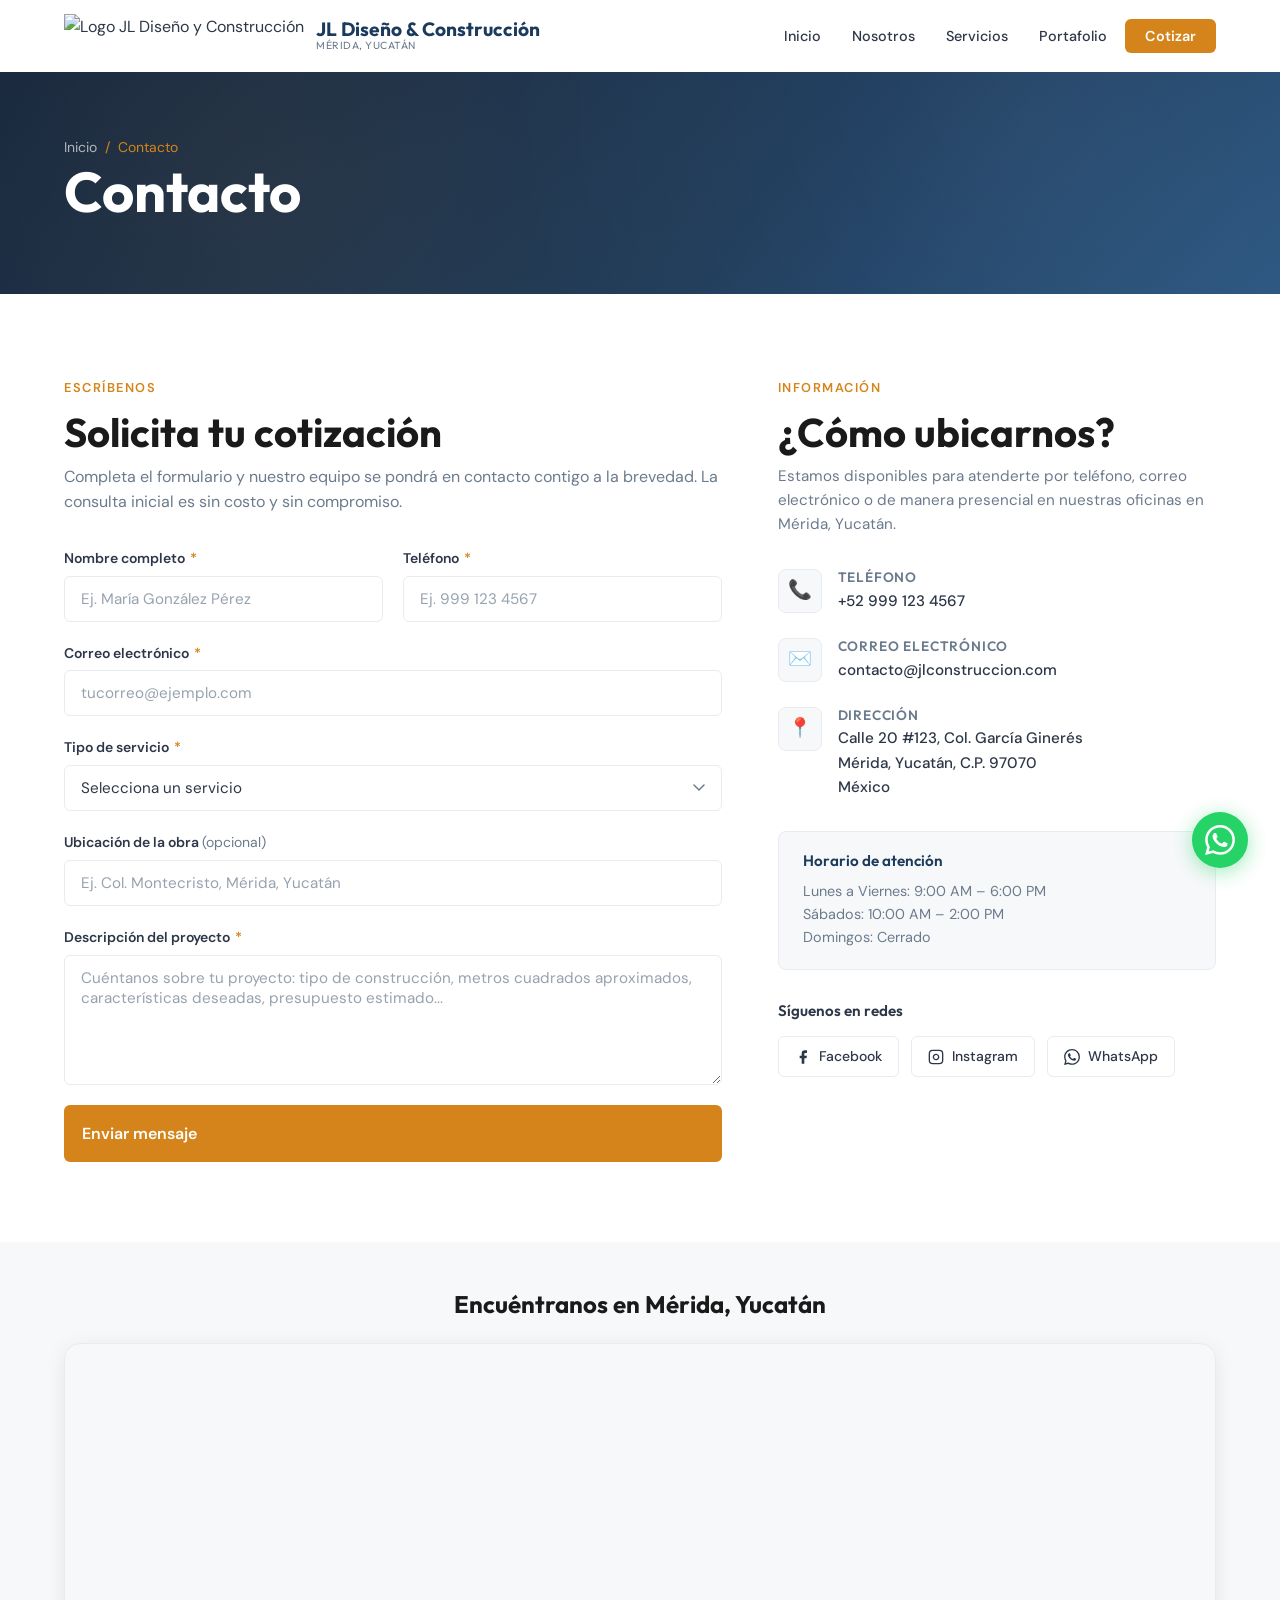
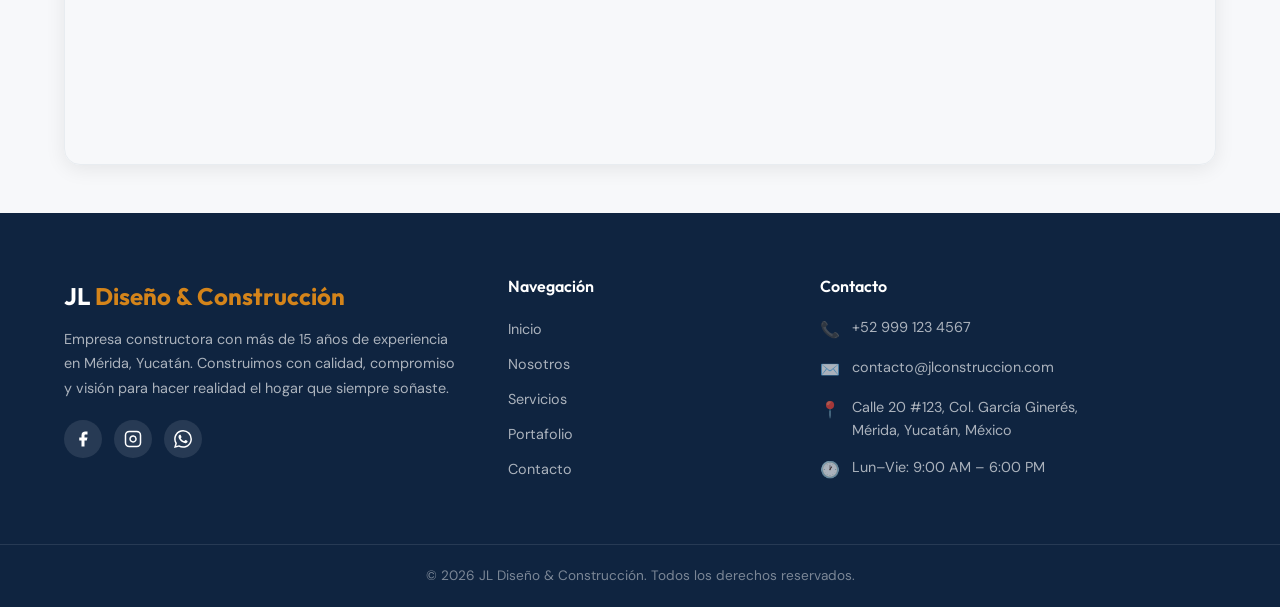
==== contacto.html @ 1245214d "Initial commit: JL Diseño & Construcción website" ====
<!DOCTYPE html>
<html lang="es-MX">
<head>
  <meta charset="UTF-8" />
  <meta name="viewport" content="width=device-width, initial-scale=1.0" />
  <title>Contacto — JL Diseño &amp; Construcción | Mérida, Yucatán</title>
  <meta name="description" content="Contáctanos para cotizar tu proyecto de construcción, remodelación o diseño arquitectónico en Mérida, Yucatán. Atención personalizada sin costo." />
  <link rel="canonical" href="contacto.html" />

  <!-- Open Graph -->
  <meta property="og:type" content="website" />
  <meta property="og:title" content="Contacto — JL Diseño &amp; Construcción" />
  <meta property="og:description" content="¿Tienes un proyecto en mente? Contáctanos y te damos una cotización gratuita para tu construcción o remodelación en Mérida, Yucatán." />
  <meta property="og:image" content="https://images.unsplash.com/photo-1486325212027-8081e485255e?w=1200&q=80" />

  <!-- Google Fonts -->
  <link rel="preconnect" href="https://fonts.googleapis.com" />
  <link rel="preconnect" href="https://fonts.gstatic.com" crossorigin />
  <link href="https://fonts.googleapis.com/css2?family=Outfit:wght@400;500;600;700;800&family=DM+Sans:ital,opsz,wght@0,9..40,400;0,9..40,500;0,9..40,600;1,9..40,400&display=swap" rel="stylesheet" />

  <link rel="stylesheet" href="css/styles.css" />
</head>
<body>

  <!-- ===== NAVBAR ===== -->
  <nav class="navbar" role="navigation" aria-label="Menú principal">
    <div class="container">
      <a href="index.html" class="navbar-brand" aria-label="JL Diseño y Construcción — Inicio">
        <img src="img/logo.png" alt="Logo JL Diseño y Construcción" class="navbar-logo-img" />
        <span class="logo-fallback navbar-logo-text" style="display:flex;flex-direction:column;">
          JL Diseño &amp; Construcción
          <span>Mérida, Yucatán</span>
        </span>
      </a>
      <ul class="navbar-menu" role="list">
        <li><a href="index.html">Inicio</a></li>
        <li><a href="nosotros.html">Nosotros</a></li>
        <li><a href="servicios.html">Servicios</a></li>
        <li><a href="portafolio.html">Portafolio</a></li>
        <li><a href="contacto.html" class="navbar-cta active" aria-current="page">Cotizar</a></li>
      </ul>
      <button class="navbar-toggle" aria-label="Abrir menú" aria-expanded="false" aria-controls="mobile-menu">
        <span></span>
        <span></span>
        <span></span>
      </button>
    </div>
  </nav>

  <!-- Mobile overlay -->
  <div class="navbar-overlay" id="mobile-menu" role="dialog" aria-modal="true" aria-label="Menú de navegación">
    <button class="close-overlay" aria-label="Cerrar menú">✕</button>
    <a href="index.html">Inicio</a>
    <a href="nosotros.html">Nosotros</a>
    <a href="servicios.html">Servicios</a>
    <a href="portafolio.html">Portafolio</a>
    <a href="contacto.html" class="active">Contacto</a>
  </div>

  <main>

    <!-- ===== PAGE HEADER ===== -->
    <header class="page-header" aria-label="Encabezado de página">
      <div class="container">
        <nav class="breadcrumb" aria-label="Ruta de navegación">
          <a href="index.html">Inicio</a>
          <span aria-hidden="true">/</span>
          <span aria-current="page">Contacto</span>
        </nav>
        <h1>Contacto</h1>
      </div>
    </header>

    <!-- ===== CONTACT SECTION ===== -->
    <section class="contact-section section-padding" aria-label="Formulario de contacto e información">
      <div class="container">
        <div class="contact-grid">

          <!-- ===== CONTACT FORM ===== -->
          <div class="contact-form-wrapper fade-in">
            <span class="section-label">Escríbenos</span>
            <h2>Solicita tu cotización</h2>
            <p class="form-subtitle">Completa el formulario y nuestro equipo se pondrá en contacto contigo a la brevedad. La consulta inicial es sin costo y sin compromiso.</p>

            <form id="contact-form" class="contact-form" novalidate aria-label="Formulario de contacto">

              <div class="form-row">
                <div class="form-group">
                  <label for="nombre">Nombre completo <span class="required" aria-label="campo requerido">*</span></label>
                  <input
                    type="text"
                    id="nombre"
                    name="nombre"
                    placeholder="Ej. María González Pérez"
                    required
                    autocomplete="name"
                    aria-required="true"
                  />
                </div>
                <div class="form-group">
                  <label for="telefono">Teléfono <span class="required" aria-label="campo requerido">*</span></label>
                  <input
                    type="tel"
                    id="telefono"
                    name="telefono"
                    placeholder="Ej. 999 123 4567"
                    required
                    autocomplete="tel"
                    aria-required="true"
                  />
                </div>
              </div>

              <div class="form-group">
                <label for="email">Correo electrónico <span class="required" aria-label="campo requerido">*</span></label>
                <input
                  type="email"
                  id="email"
                  name="email"
                  placeholder="tucorreo@ejemplo.com"
                  required
                  autocomplete="email"
                  aria-required="true"
                />
              </div>

              <div class="form-group">
                <label for="servicio">Tipo de servicio <span class="required" aria-label="campo requerido">*</span></label>
                <select id="servicio" name="servicio" required aria-required="true">
                  <option value="" disabled selected>Selecciona un servicio</option>
                  <option value="construccion">Construcción de Casas</option>
                  <option value="remodelacion">Remodelaciones</option>
                  <option value="diseno">Diseño Arquitectónico</option>
                  <option value="otro">Otro</option>
                </select>
              </div>

              <div class="form-group">
                <label for="ubicacion">Ubicación de la obra <span style="color:var(--gray-medium);font-weight:400;">(opcional)</span></label>
                <input
                  type="text"
                  id="ubicacion"
                  name="ubicacion"
                  placeholder="Ej. Col. Montecristo, Mérida, Yucatán"
                  autocomplete="street-address"
                />
              </div>

              <div class="form-group">
                <label for="mensaje">Descripción del proyecto <span class="required" aria-label="campo requerido">*</span></label>
                <textarea
                  id="mensaje"
                  name="mensaje"
                  placeholder="Cuéntanos sobre tu proyecto: tipo de construcción, metros cuadrados aproximados, características deseadas, presupuesto estimado..."
                  required
                  aria-required="true"
                ></textarea>
              </div>

              <button type="submit" class="btn btn-primary form-submit-btn" aria-label="Enviar formulario de contacto">
                Enviar mensaje
              </button>

            </form>
          </div>

          <!-- ===== CONTACT INFO ===== -->
          <div class="contact-info-wrapper fade-in fade-in-delay-1">
            <span class="section-label">Información</span>
            <h2>¿Cómo ubicarnos?</h2>
            <p class="info-subtitle">Estamos disponibles para atenderte por teléfono, correo electrónico o de manera presencial en nuestras oficinas en Mérida, Yucatán.</p>

            <div class="contact-detail-list">
              <div class="contact-detail-item">
                <div class="contact-detail-icon" aria-hidden="true">📞</div>
                <div class="contact-detail-text">
                  <h4>Teléfono</h4>
                  <a href="tel:+529991234567">+52 999 123 4567</a>
                </div>
              </div>
              <div class="contact-detail-item">
                <div class="contact-detail-icon" aria-hidden="true">✉️</div>
                <div class="contact-detail-text">
                  <h4>Correo electrónico</h4>
                  <a href="mailto:contacto@jlconstruccion.com">contacto@jlconstruccion.com</a>
                </div>
              </div>
              <div class="contact-detail-item">
                <div class="contact-detail-icon" aria-hidden="true">📍</div>
                <div class="contact-detail-text">
                  <h4>Dirección</h4>
                  <p>Calle 20 #123, Col. García Ginerés<br>Mérida, Yucatán, C.P. 97070<br>México</p>
                </div>
              </div>
            </div>

            <div class="contact-hours">
              <h4>Horario de atención</h4>
              <p>Lunes a Viernes: 9:00 AM – 6:00 PM<br>
              Sábados: 10:00 AM – 2:00 PM<br>
              Domingos: Cerrado</p>
            </div>

            <div class="contact-social">
              <h4>Síguenos en redes</h4>
              <div class="social-links">
                <a href="#" class="social-link" aria-label="Visita nuestra página de Facebook" rel="noopener">
                  <svg xmlns="http://www.w3.org/2000/svg" width="16" height="16" viewBox="0 0 24 24" fill="currentColor" aria-hidden="true"><path d="M18 2h-3a5 5 0 0 0-5 5v3H7v4h3v8h4v-8h3l1-4h-4V7a1 1 0 0 1 1-1h3z"/></svg>
                  Facebook
                </a>
                <a href="#" class="social-link" aria-label="Visita nuestro perfil de Instagram" rel="noopener">
                  <svg xmlns="http://www.w3.org/2000/svg" width="16" height="16" viewBox="0 0 24 24" fill="none" stroke="currentColor" stroke-width="2" aria-hidden="true"><rect x="2" y="2" width="20" height="20" rx="5" ry="5"/><path d="M16 11.37A4 4 0 1 1 12.63 8 4 4 0 0 1 16 11.37z"/><line x1="17.5" y1="6.5" x2="17.51" y2="6.5"/></svg>
                  Instagram
                </a>
                <a href="https://wa.me/529991234567" class="social-link" aria-label="Escríbenos por WhatsApp" rel="noopener" target="_blank">
                  <svg xmlns="http://www.w3.org/2000/svg" width="16" height="16" viewBox="0 0 24 24" fill="currentColor" aria-hidden="true"><path d="M17.472 14.382c-.297-.149-1.758-.867-2.03-.967-.273-.099-.471-.148-.67.15-.197.297-.767.966-.94 1.164-.173.199-.347.223-.644.075-.297-.15-1.255-.463-2.39-1.475-.883-.788-1.48-1.761-1.653-2.059-.173-.297-.018-.458.13-.606.134-.133.298-.347.446-.52.149-.174.198-.298.298-.497.099-.198.05-.371-.025-.52-.075-.149-.669-1.612-.916-2.207-.242-.579-.487-.5-.669-.51-.173-.008-.371-.01-.57-.01-.198 0-.52.074-.792.372-.272.297-1.04 1.016-1.04 2.479 0 1.462 1.065 2.875 1.213 3.074.149.198 2.096 3.2 5.077 4.487.709.306 1.262.489 1.694.625.712.227 1.36.195 1.871.118.571-.085 1.758-.719 2.006-1.413.248-.694.248-1.289.173-1.413-.074-.124-.272-.198-.57-.347m-5.421 7.403h-.004a9.87 9.87 0 0 1-5.031-1.378l-.361-.214-3.741.982.998-3.648-.235-.374a9.86 9.86 0 0 1-1.51-5.26c.001-5.45 4.436-9.884 9.888-9.884 2.64 0 5.122 1.03 6.988 2.898a9.825 9.825 0 0 1 2.893 6.994c-.003 5.45-4.437 9.884-9.885 9.884m8.413-18.297A11.815 11.815 0 0 0 12.05 0C5.495 0 .16 5.335.157 11.892c0 2.096.547 4.142 1.588 5.945L.057 24l6.305-1.654a11.882 11.882 0 0 0 5.683 1.448h.005c6.554 0 11.89-5.335 11.893-11.893a11.821 11.821 0 0 0-3.48-8.413Z"/></svg>
                  WhatsApp
                </a>
              </div>
            </div>
          </div>

        </div>
      </div>
    </section>

    <!-- ===== GOOGLE MAPS ===== -->
    <section class="map-section section-padding-sm" aria-label="Ubicación en el mapa">
      <div class="container">
        <div class="section-header text-center fade-in" style="margin-bottom:1.5rem;">
          <h2 class="section-title" style="font-size:1.5rem;">Encuéntranos en Mérida, Yucatán</h2>
        </div>
        <div class="map-wrapper fade-in">
          <iframe
            src="https://www.google.com/maps/embed?pb=!1m18!1m12!1m3!1d60081.38073649957!2d-89.67370897832031!3d20.96737!2m3!1f0!2f0!3f0!3m2!1i1024!2i768!4f13.1!3m3!1m2!1s0x8f56715393d8cf37%3A0x6de70cd0e335b5f3!2sM%C3%A9rida%2C%20Yucat%C3%A1n%2C%20M%C3%A9xico!5e0!3m2!1ses!2smx!4v1700000000000!5m2!1ses!2smx"
            title="Ubicación de JL Diseño y Construcción en Mérida, Yucatán"
            allowfullscreen=""
            loading="lazy"
            referrerpolicy="no-referrer-when-downgrade"
          ></iframe>
        </div>
      </div>
    </section>

  </main>

  <!-- ===== FOOTER ===== -->
  <footer class="footer" aria-label="Pie de página">
    <div class="container">
      <div class="footer-grid">
        <div class="footer-brand">
          <div class="footer-logo">JL <span>Diseño &amp; Construcción</span></div>
          <p>Empresa constructora con más de 15 años de experiencia en Mérida, Yucatán. Construimos con calidad, compromiso y visión para hacer realidad el hogar que siempre soñaste.</p>
          <div class="footer-social" aria-label="Redes sociales">
            <a href="#" aria-label="Facebook" rel="noopener">
              <svg xmlns="http://www.w3.org/2000/svg" width="18" height="18" viewBox="0 0 24 24" fill="currentColor" aria-hidden="true"><path d="M18 2h-3a5 5 0 0 0-5 5v3H7v4h3v8h4v-8h3l1-4h-4V7a1 1 0 0 1 1-1h3z"/></svg>
            </a>
            <a href="#" aria-label="Instagram" rel="noopener">
              <svg xmlns="http://www.w3.org/2000/svg" width="18" height="18" viewBox="0 0 24 24" fill="none" stroke="currentColor" stroke-width="2" aria-hidden="true"><rect x="2" y="2" width="20" height="20" rx="5" ry="5"/><path d="M16 11.37A4 4 0 1 1 12.63 8 4 4 0 0 1 16 11.37z"/><line x1="17.5" y1="6.5" x2="17.51" y2="6.5"/></svg>
            </a>
            <a href="https://wa.me/529991234567" aria-label="WhatsApp" rel="noopener" target="_blank">
              <svg xmlns="http://www.w3.org/2000/svg" width="18" height="18" viewBox="0 0 24 24" fill="currentColor" aria-hidden="true"><path d="M17.472 14.382c-.297-.149-1.758-.867-2.03-.967-.273-.099-.471-.148-.67.15-.197.297-.767.966-.94 1.164-.173.199-.347.223-.644.075-.297-.15-1.255-.463-2.39-1.475-.883-.788-1.48-1.761-1.653-2.059-.173-.297-.018-.458.13-.606.134-.133.298-.347.446-.52.149-.174.198-.298.298-.497.099-.198.05-.371-.025-.52-.075-.149-.669-1.612-.916-2.207-.242-.579-.487-.5-.669-.51-.173-.008-.371-.01-.57-.01-.198 0-.52.074-.792.372-.272.297-1.04 1.016-1.04 2.479 0 1.462 1.065 2.875 1.213 3.074.149.198 2.096 3.2 5.077 4.487.709.306 1.262.489 1.694.625.712.227 1.36.195 1.871.118.571-.085 1.758-.719 2.006-1.413.248-.694.248-1.289.173-1.413-.074-.124-.272-.198-.57-.347m-5.421 7.403h-.004a9.87 9.87 0 0 1-5.031-1.378l-.361-.214-3.741.982.998-3.648-.235-.374a9.86 9.86 0 0 1-1.51-5.26c.001-5.45 4.436-9.884 9.888-9.884 2.64 0 5.122 1.03 6.988 2.898a9.825 9.825 0 0 1 2.893 6.994c-.003 5.45-4.437 9.884-9.885 9.884m8.413-18.297A11.815 11.815 0 0 0 12.05 0C5.495 0 .16 5.335.157 11.892c0 2.096.547 4.142 1.588 5.945L.057 24l6.305-1.654a11.882 11.882 0 0 0 5.683 1.448h.005c6.554 0 11.89-5.335 11.893-11.893a11.821 11.821 0 0 0-3.48-8.413Z"/></svg>
            </a>
          </div>
        </div>
        <nav class="footer-nav" aria-label="Enlaces rápidos">
          <h4>Navegación</h4>
          <ul role="list">
            <li><a href="index.html">Inicio</a></li>
            <li><a href="nosotros.html">Nosotros</a></li>
            <li><a href="servicios.html">Servicios</a></li>
            <li><a href="portafolio.html">Portafolio</a></li>
            <li><a href="contacto.html">Contacto</a></li>
          </ul>
        </nav>
        <div class="footer-contact" aria-label="Datos de contacto">
          <h4>Contacto</h4>
          <div class="footer-contact-item">
            <span class="icon" aria-hidden="true">📞</span>
            <span><a href="tel:+529991234567">+52 999 123 4567</a></span>
          </div>
          <div class="footer-contact-item">
            <span class="icon" aria-hidden="true">✉️</span>
            <span><a href="mailto:contacto@jlconstruccion.com">contacto@jlconstruccion.com</a></span>
          </div>
          <div class="footer-contact-item">
            <span class="icon" aria-hidden="true">📍</span>
            <span>Calle 20 #123, Col. García Ginerés,<br>Mérida, Yucatán, México</span>
          </div>
          <div class="footer-contact-item">
            <span class="icon" aria-hidden="true">🕐</span>
            <span>Lun–Vie: 9:00 AM – 6:00 PM</span>
          </div>
        </div>
      </div>
    </div>
    <div class="footer-bottom">
      <div class="container">
        <p>© 2026 JL Diseño &amp; Construcción. Todos los derechos reservados.</p>
      </div>
    </div>
  </footer>

  <!-- ===== WHATSAPP FLOATING BUTTON ===== -->
  <a href="https://wa.me/529991234567" class="whatsapp-btn" target="_blank" rel="noopener noreferrer" aria-label="Contáctanos por WhatsApp">
    <svg xmlns="http://www.w3.org/2000/svg" viewBox="0 0 24 24" aria-hidden="true">
      <path d="M17.472 14.382c-.297-.149-1.758-.867-2.03-.967-.273-.099-.471-.148-.67.15-.197.297-.767.966-.94 1.164-.173.199-.347.223-.644.075-.297-.15-1.255-.463-2.39-1.475-.883-.788-1.48-1.761-1.653-2.059-.173-.297-.018-.458.13-.606.134-.133.298-.347.446-.52.149-.174.198-.298.298-.497.099-.198.05-.371-.025-.52-.075-.149-.669-1.612-.916-2.207-.242-.579-.487-.5-.669-.51-.173-.008-.371-.01-.57-.01-.198 0-.52.074-.792.372-.272.297-1.04 1.016-1.04 2.479 0 1.462 1.065 2.875 1.213 3.074.149.198 2.096 3.2 5.077 4.487.709.306 1.262.489 1.694.625.712.227 1.36.195 1.871.118.571-.085 1.758-.719 2.006-1.413.248-.694.248-1.289.173-1.413-.074-.124-.272-.198-.57-.347m-5.421 7.403h-.004a9.87 9.87 0 0 1-5.031-1.378l-.361-.214-3.741.982.998-3.648-.235-.374a9.86 9.86 0 0 1-1.51-5.26c.001-5.45 4.436-9.884 9.888-9.884 2.64 0 5.122 1.03 6.988 2.898a9.825 9.825 0 0 1 2.893 6.994c-.003 5.45-4.437 9.884-9.885 9.884m8.413-18.297A11.815 11.815 0 0 0 12.05 0C5.495 0 .16 5.335.157 11.892c0 2.096.547 4.142 1.588 5.945L.057 24l6.305-1.654a11.882 11.882 0 0 0 5.683 1.448h.005c6.554 0 11.89-5.335 11.893-11.893a11.821 11.821 0 0 0-3.48-8.413Z"/>
    </svg>
  </a>

  <script src="js/main.js"></script>
</body>
</html>
---- css/styles.css ----
/* ============================================================
   JL Diseño & Construcción — styles.css
   Autor: JL Diseño & Construcción
   Descripción: Hoja de estilos principal para todo el sitio
   ============================================================ */

/* ===== GOOGLE FONTS IMPORT ===== */
@import url('https://fonts.googleapis.com/css2?family=Outfit:wght@400;500;600;700;800&family=DM+Sans:ital,opsz,wght@0,9..40,400;0,9..40,500;0,9..40,600;1,9..40,400&display=swap');

/* ===== CSS VARIABLES ===== */
:root {
  --primary: #1B3A5C;
  --primary-light: #2A5580;
  --primary-dark: #0F2440;
  --accent: #D4841A;
  --accent-hover: #B8710F;
  --white: #FFFFFF;
  --off-white: #F7F8FA;
  --gray-light: #E8ECF0;
  --gray-medium: #6B7B8D;
  --gray-dark: #2D3748;
  --black: #1A1A1A;

  --font-heading: 'Outfit', sans-serif;
  --font-body: 'DM Sans', sans-serif;

  --shadow-sm: 0 2px 8px rgba(0, 0, 0, 0.06);
  --shadow-md: 0 4px 20px rgba(0, 0, 0, 0.08);
  --shadow-lg: 0 8px 40px rgba(0, 0, 0, 0.12);
  --radius-sm: 6px;
  --radius-md: 8px;
  --radius-lg: 16px;

  --transition: all 0.3s ease;
  --navbar-height: 72px;
}

/* ===== RESET & BASE ===== */
*,
*::before,
*::after {
  box-sizing: border-box;
  margin: 0;
  padding: 0;
}

html {
  scroll-behavior: smooth;
  font-size: 16px;
}

body {
  font-family: var(--font-body);
  color: var(--gray-dark);
  background-color: var(--white);
  line-height: 1.6;
  -webkit-font-smoothing: antialiased;
  -moz-osx-font-smoothing: grayscale;
}

img {
  max-width: 100%;
  height: auto;
  display: block;
}

a {
  text-decoration: none;
  color: inherit;
  transition: var(--transition);
}

ul {
  list-style: none;
}

button {
  cursor: pointer;
  border: none;
  background: none;
  font-family: var(--font-body);
}

input,
select,
textarea {
  font-family: var(--font-body);
  font-size: 1rem;
}

/* ===== TYPOGRAPHY ===== */
h1, h2, h3, h4, h5, h6 {
  font-family: var(--font-heading);
  color: var(--black);
  line-height: 1.2;
  font-weight: 700;
}

h1 {
  font-size: clamp(2rem, 5vw, 3.5rem);
}

h2 {
  font-size: clamp(1.6rem, 3.5vw, 2.5rem);
}

h3 {
  font-size: clamp(1.2rem, 2.5vw, 1.6rem);
  font-weight: 600;
}

h4 {
  font-size: 1.15rem;
  font-weight: 600;
}

p {
  margin-bottom: 1rem;
}

p:last-child {
  margin-bottom: 0;
}

/* ===== UTILITY CLASSES ===== */
.container {
  max-width: 1200px;
  margin: 0 auto;
  padding: 0 1.5rem;
}

.section-padding {
  padding: 5rem 0;
}

.section-padding-sm {
  padding: 3rem 0;
}

.text-center {
  text-align: center;
}

.text-accent {
  color: var(--accent);
}

.section-label {
  display: inline-block;
  font-family: var(--font-body);
  font-size: 0.8rem;
  font-weight: 600;
  letter-spacing: 0.12em;
  text-transform: uppercase;
  color: var(--accent);
  margin-bottom: 0.6rem;
}

.section-title {
  margin-bottom: 1rem;
}

.section-subtitle {
  color: var(--gray-medium);
  font-size: 1.05rem;
  max-width: 600px;
  margin: 0 auto 2.5rem;
}

.section-header {
  margin-bottom: 3rem;
}

.section-header.text-center .section-subtitle {
  margin: 0 auto 0;
}

/* ===== BUTTONS ===== */
.btn {
  display: inline-flex;
  align-items: center;
  gap: 0.5rem;
  padding: 0.75rem 1.75rem;
  border-radius: var(--radius-sm);
  font-family: var(--font-body);
  font-size: 0.95rem;
  font-weight: 600;
  transition: var(--transition);
  min-height: 44px;
  cursor: pointer;
  border: 2px solid transparent;
}

.btn-primary {
  background-color: var(--accent);
  color: var(--white);
  border-color: var(--accent);
}

.btn-primary:hover {
  background-color: var(--accent-hover);
  border-color: var(--accent-hover);
  transform: translateY(-2px);
  box-shadow: 0 6px 20px rgba(212, 132, 26, 0.35);
}

.btn-secondary {
  background-color: transparent;
  color: var(--primary);
  border-color: var(--primary);
}

.btn-secondary:hover {
  background-color: var(--primary);
  color: var(--white);
  transform: translateY(-2px);
}

.btn-white {
  background-color: var(--white);
  color: var(--primary);
  border-color: var(--white);
}

.btn-white:hover {
  background-color: var(--accent);
  color: var(--white);
  border-color: var(--accent);
  transform: translateY(-2px);
}

.btn-outline-white {
  background-color: transparent;
  color: var(--white);
  border-color: rgba(255, 255, 255, 0.6);
}

.btn-outline-white:hover {
  background-color: var(--white);
  color: var(--primary);
}

/* ===== CARDS ===== */
.card {
  background: var(--white);
  border-radius: var(--radius-md);
  box-shadow: var(--shadow-md);
  overflow: hidden;
  transition: var(--transition);
}

.card:hover {
  transform: translateY(-4px);
  box-shadow: var(--shadow-lg);
}

/* ===== SCROLL ANIMATIONS ===== */
.fade-in {
  opacity: 0;
  transform: translateY(30px);
  transition: opacity 0.7s ease, transform 0.7s ease;
}

.fade-in.visible {
  opacity: 1;
  transform: translateY(0);
}

.fade-in-delay-1 { transition-delay: 0.1s; }
.fade-in-delay-2 { transition-delay: 0.2s; }
.fade-in-delay-3 { transition-delay: 0.3s; }

/* ============================================================
   NAVBAR
   ============================================================ */
.navbar {
  position: fixed;
  top: 0;
  left: 0;
  width: 100%;
  z-index: 1000;
  height: var(--navbar-height);
  display: flex;
  align-items: center;
  background-color: rgba(255, 255, 255, 0.95);
  backdrop-filter: blur(8px);
  -webkit-backdrop-filter: blur(8px);
  border-bottom: 1px solid transparent;
  transition: var(--transition);
}

.navbar.scrolled {
  box-shadow: 0 2px 20px rgba(0, 0, 0, 0.1);
  border-bottom-color: var(--gray-light);
}

.navbar .container {
  display: flex;
  align-items: center;
  justify-content: space-between;
  width: 100%;
}

/* Logo */
.navbar-brand {
  display: flex;
  align-items: center;
  gap: 0.75rem;
  text-decoration: none;
  flex-shrink: 0;
}

.navbar-logo-img {
  height: 44px;
  width: auto;
  object-fit: contain;
}

.navbar-logo-text {
  font-family: var(--font-heading);
  font-size: 1.2rem;
  font-weight: 700;
  color: var(--primary);
  line-height: 1.1;
}

.navbar-logo-text span {
  display: block;
  font-size: 0.65rem;
  font-weight: 400;
  color: var(--gray-medium);
  letter-spacing: 0.05em;
  text-transform: uppercase;
}

.logo-fallback {
  display: none;
}

/* Nav links */
.navbar-menu {
  display: flex;
  align-items: center;
  gap: 0.25rem;
}

.navbar-menu a {
  font-family: var(--font-body);
  font-size: 0.9rem;
  font-weight: 500;
  color: var(--gray-dark);
  padding: 0.5rem 0.85rem;
  border-radius: var(--radius-sm);
  position: relative;
  transition: var(--transition);
}

.navbar-menu a::after {
  content: '';
  position: absolute;
  bottom: 0;
  left: 50%;
  transform: translateX(-50%);
  width: 0;
  height: 2px;
  background-color: var(--accent);
  border-radius: 2px;
  transition: width 0.3s ease;
}

.navbar-menu a:hover {
  color: var(--primary);
}

.navbar-menu a:hover::after,
.navbar-menu a.active::after {
  width: calc(100% - 1.7rem);
}

.navbar-menu a.active {
  color: var(--primary);
  font-weight: 600;
}

.navbar-cta {
  background-color: var(--accent);
  color: var(--white) !important;
  padding: 0.5rem 1.25rem !important;
  border-radius: var(--radius-sm) !important;
}

.navbar-cta:hover {
  background-color: var(--accent-hover) !important;
  color: var(--white) !important;
}

.navbar-cta::after {
  display: none !important;
}

/* Hamburger */
.navbar-toggle {
  display: none;
  flex-direction: column;
  gap: 5px;
  padding: 8px;
  background: none;
  border: none;
  cursor: pointer;
  aria-label: "Abrir menú";
}

.navbar-toggle span {
  display: block;
  width: 24px;
  height: 2px;
  background-color: var(--primary);
  border-radius: 2px;
  transition: var(--transition);
}

.navbar-toggle.open span:nth-child(1) {
  transform: rotate(45deg) translate(5px, 5px);
}

.navbar-toggle.open span:nth-child(2) {
  opacity: 0;
  transform: scaleX(0);
}

.navbar-toggle.open span:nth-child(3) {
  transform: rotate(-45deg) translate(5px, -5px);
}

/* Mobile overlay menu */
.navbar-overlay {
  display: none;
  position: fixed;
  inset: 0;
  background-color: var(--primary-dark);
  z-index: 999;
  flex-direction: column;
  align-items: center;
  justify-content: center;
  gap: 1.5rem;
  opacity: 0;
  transition: opacity 0.3s ease;
}

.navbar-overlay.open {
  opacity: 1;
}

.navbar-overlay a {
  font-family: var(--font-heading);
  font-size: 1.8rem;
  font-weight: 600;
  color: var(--white);
  opacity: 0.85;
  transition: var(--transition);
}

.navbar-overlay a:hover,
.navbar-overlay a.active {
  opacity: 1;
  color: var(--accent);
}

.navbar-overlay .close-overlay {
  position: absolute;
  top: 1.5rem;
  right: 1.5rem;
  font-size: 2rem;
  color: var(--white);
  background: none;
  border: none;
  cursor: pointer;
  line-height: 1;
  opacity: 0.8;
}

.navbar-overlay .close-overlay:hover {
  opacity: 1;
  color: var(--accent);
}

/* Body offset for fixed navbar */
body {
  padding-top: var(--navbar-height);
}

/* ============================================================
   FOOTER
   ============================================================ */
.footer {
  background-color: var(--primary-dark);
  color: rgba(255, 255, 255, 0.75);
  padding: 4rem 0 0;
}

.footer-grid {
  display: grid;
  grid-template-columns: 1.5fr 1fr 1.5fr;
  gap: 3rem;
  margin-bottom: 3rem;
}

/* Footer Brand */
.footer-brand .footer-logo {
  font-family: var(--font-heading);
  font-size: 1.5rem;
  font-weight: 700;
  color: var(--white);
  margin-bottom: 0.25rem;
}

.footer-brand .footer-logo span {
  color: var(--accent);
}

.footer-brand p {
  font-size: 0.9rem;
  line-height: 1.7;
  margin-top: 0.75rem;
  color: rgba(255, 255, 255, 0.65);
}

.footer-social {
  display: flex;
  gap: 0.75rem;
  margin-top: 1.25rem;
}

.footer-social a {
  display: flex;
  align-items: center;
  justify-content: center;
  width: 38px;
  height: 38px;
  border-radius: 50%;
  background-color: rgba(255, 255, 255, 0.1);
  color: var(--white);
  transition: var(--transition);
  font-size: 1rem;
}

.footer-social a:hover {
  background-color: var(--accent);
  transform: translateY(-2px);
}

/* Footer Nav */
.footer-nav h4 {
  font-family: var(--font-heading);
  color: var(--white);
  font-size: 1rem;
  margin-bottom: 1.25rem;
  font-weight: 600;
}

.footer-nav ul li {
  margin-bottom: 0.6rem;
}

.footer-nav ul li a {
  color: rgba(255, 255, 255, 0.65);
  font-size: 0.9rem;
  transition: var(--transition);
}

.footer-nav ul li a:hover {
  color: var(--accent);
  padding-left: 4px;
}

/* Footer Contact */
.footer-contact h4 {
  font-family: var(--font-heading);
  color: var(--white);
  font-size: 1rem;
  margin-bottom: 1.25rem;
  font-weight: 600;
}

.footer-contact-item {
  display: flex;
  gap: 0.75rem;
  margin-bottom: 0.85rem;
  font-size: 0.9rem;
  color: rgba(255, 255, 255, 0.65);
}

.footer-contact-item .icon {
  font-size: 1rem;
  flex-shrink: 0;
  margin-top: 1px;
}

/* Footer Bottom */
.footer-bottom {
  border-top: 1px solid rgba(255, 255, 255, 0.1);
  padding: 1.25rem 0;
  text-align: center;
  font-size: 0.85rem;
  color: rgba(255, 255, 255, 0.45);
}

/* ============================================================
   WHATSAPP FLOATING BUTTON
   ============================================================ */
.whatsapp-btn {
  position: fixed;
  bottom: 2rem;
  right: 2rem;
  z-index: 900;
  width: 56px;
  height: 56px;
  border-radius: 50%;
  background-color: #25D366;
  display: flex;
  align-items: center;
  justify-content: center;
  box-shadow: 0 4px 20px rgba(37, 211, 102, 0.45);
  transition: var(--transition);
  animation: whatsapp-pulse 2.5s infinite;
}

.whatsapp-btn:hover {
  transform: scale(1.1);
  box-shadow: 0 6px 25px rgba(37, 211, 102, 0.6);
  animation: none;
}

.whatsapp-btn svg {
  width: 30px;
  height: 30px;
  fill: var(--white);
}

@keyframes whatsapp-pulse {
  0%, 100% { box-shadow: 0 4px 20px rgba(37, 211, 102, 0.45); }
  50% { box-shadow: 0 4px 30px rgba(37, 211, 102, 0.75), 0 0 0 8px rgba(37, 211, 102, 0.15); }
}

/* ============================================================
   PAGE HEADER / BANNER
   ============================================================ */
.page-header {
  background: linear-gradient(135deg, var(--primary-dark) 0%, var(--primary) 60%, var(--primary-light) 100%);
  padding: 4rem 0 3.5rem;
  position: relative;
  overflow: hidden;
}

.page-header::before {
  content: '';
  position: absolute;
  inset: 0;
  background-image:
    radial-gradient(circle at 20% 50%, rgba(212, 132, 26, 0.1) 0%, transparent 60%),
    radial-gradient(circle at 80% 20%, rgba(255, 255, 255, 0.05) 0%, transparent 50%);
}

.page-header .container {
  position: relative;
  z-index: 1;
}

.page-header h1 {
  color: var(--white);
  margin-bottom: 0.75rem;
}

.breadcrumb {
  display: flex;
  align-items: center;
  gap: 0.5rem;
  font-size: 0.875rem;
  color: rgba(255, 255, 255, 0.65);
}

.breadcrumb a {
  color: rgba(255, 255, 255, 0.65);
  transition: var(--transition);
}

.breadcrumb a:hover {
  color: var(--accent);
}

.breadcrumb span {
  color: var(--accent);
}

/* ============================================================
   HERO SECTION (index.html)
   ============================================================ */
.hero {
  position: relative;
  min-height: calc(100vh - var(--navbar-height));
  display: flex;
  align-items: center;
  justify-content: center;
  overflow: hidden;
  margin-top: 0;
  padding-top: 0;
}

/* Remove the default body padding for the hero page */
.hero-page {
  padding-top: 0;
}

.hero-page .navbar {
  background-color: rgba(255, 255, 255, 0);
  border-bottom: none;
}

.hero-page .navbar.scrolled {
  background-color: rgba(255, 255, 255, 0.95);
  box-shadow: 0 2px 20px rgba(0, 0, 0, 0.1);
  border-bottom-color: var(--gray-light);
}

.hero-page .navbar-menu a {
  color: rgba(255, 255, 255, 0.9);
}

.hero-page .navbar-menu a.active,
.hero-page .navbar-menu a:hover {
  color: var(--white);
}

.hero-page .navbar-logo-text {
  color: var(--white);
}

.hero-page .navbar-logo-text span {
  color: rgba(255, 255, 255, 0.7);
}

.hero-page .navbar-toggle span {
  background-color: var(--white);
}

.hero-page .navbar.scrolled .navbar-menu a {
  color: var(--gray-dark);
}

.hero-page .navbar.scrolled .navbar-menu a.active,
.hero-page .navbar.scrolled .navbar-menu a:hover {
  color: var(--primary);
}

.hero-page .navbar.scrolled .navbar-logo-text {
  color: var(--primary);
}

.hero-page .navbar.scrolled .navbar-logo-text span {
  color: var(--gray-medium);
}

.hero-page .navbar.scrolled .navbar-toggle span {
  background-color: var(--primary);
}

.hero-bg {
  position: absolute;
  inset: 0;
  background-image: url('https://images.unsplash.com/photo-1486325212027-8081e485255e?w=1920&q=80');
  background-size: cover;
  background-position: center;
  background-repeat: no-repeat;
}

.hero-overlay {
  position: absolute;
  inset: 0;
  background: linear-gradient(
    to bottom,
    rgba(15, 36, 64, 0.75) 0%,
    rgba(27, 58, 92, 0.65) 50%,
    rgba(15, 36, 64, 0.85) 100%
  );
}

.hero-content {
  position: relative;
  z-index: 2;
  text-align: center;
  color: var(--white);
  max-width: 800px;
  padding: 2rem 1.5rem;
}

.hero-badge {
  display: inline-block;
  background-color: rgba(212, 132, 26, 0.2);
  border: 1px solid rgba(212, 132, 26, 0.5);
  color: #f0a640;
  font-size: 0.8rem;
  font-weight: 600;
  letter-spacing: 0.1em;
  text-transform: uppercase;
  padding: 0.35rem 1rem;
  border-radius: 50px;
  margin-bottom: 1.25rem;
}

.hero-content h1 {
  color: var(--white);
  margin-bottom: 1rem;
  text-shadow: 0 2px 20px rgba(0, 0, 0, 0.3);
}

.hero-content .tagline {
  font-family: var(--font-heading);
  font-size: clamp(1.1rem, 2.5vw, 1.45rem);
  color: rgba(255, 255, 255, 0.9);
  margin-bottom: 0.75rem;
  font-weight: 400;
}

.hero-content .subtitle {
  color: rgba(255, 255, 255, 0.7);
  font-size: 1rem;
  margin-bottom: 2.25rem;
  max-width: 560px;
  margin-left: auto;
  margin-right: auto;
}

.hero-buttons {
  display: flex;
  gap: 1rem;
  justify-content: center;
  flex-wrap: wrap;
}

/* Scroll indicator */
.scroll-indicator {
  position: absolute;
  bottom: 2rem;
  left: 50%;
  transform: translateX(-50%);
  z-index: 2;
  display: flex;
  flex-direction: column;
  align-items: center;
  gap: 0.5rem;
  color: rgba(255, 255, 255, 0.6);
  font-size: 0.75rem;
  letter-spacing: 0.08em;
  text-transform: uppercase;
}

.scroll-arrow {
  width: 20px;
  height: 20px;
  border-right: 2px solid rgba(255, 255, 255, 0.5);
  border-bottom: 2px solid rgba(255, 255, 255, 0.5);
  transform: rotate(45deg);
  animation: scroll-bounce 1.5s ease-in-out infinite;
}

@keyframes scroll-bounce {
  0%, 100% { transform: rotate(45deg) translateY(0); }
  50% { transform: rotate(45deg) translateY(6px); }
}

/* ============================================================
   ABOUT PREVIEW SECTION (index.html)
   ============================================================ */
.about-preview {
  background-color: var(--white);
}

.about-preview-grid {
  display: grid;
  grid-template-columns: 1fr 1fr;
  gap: 4rem;
  align-items: center;
}

.about-preview-image {
  position: relative;
  border-radius: var(--radius-lg);
  overflow: hidden;
  box-shadow: var(--shadow-lg);
}

.about-preview-image img {
  width: 100%;
  height: 480px;
  object-fit: cover;
}

.about-preview-image .experience-badge {
  position: absolute;
  bottom: 1.5rem;
  right: -1rem;
  background-color: var(--accent);
  color: var(--white);
  padding: 1rem 1.5rem;
  border-radius: var(--radius-md);
  text-align: center;
  box-shadow: var(--shadow-md);
}

.experience-badge .number {
  font-family: var(--font-heading);
  font-size: 2.5rem;
  font-weight: 800;
  line-height: 1;
  display: block;
}

.experience-badge .label {
  font-size: 0.75rem;
  opacity: 0.9;
  display: block;
  margin-top: 0.25rem;
}

.about-preview-content .section-label {
  margin-bottom: 0.5rem;
}

.about-preview-content h2 {
  margin-bottom: 1rem;
}

.about-preview-content p {
  color: var(--gray-medium);
  margin-bottom: 1rem;
}

.about-stats {
  display: grid;
  grid-template-columns: 1fr 1fr;
  gap: 1rem;
  margin: 1.75rem 0;
}

.stat-item {
  text-align: center;
  padding: 1.25rem;
  background-color: var(--off-white);
  border-radius: var(--radius-md);
  border: 1px solid var(--gray-light);
}

.stat-item .stat-number {
  font-family: var(--font-heading);
  font-size: 2rem;
  font-weight: 800;
  color: var(--primary);
  line-height: 1;
}

.stat-item .stat-label {
  font-size: 0.8rem;
  color: var(--gray-medium);
  margin-top: 0.25rem;
}

/* ============================================================
   SERVICES SECTION (index.html preview & servicios.html)
   ============================================================ */
.services-section {
  background-color: var(--off-white);
}

.services-grid {
  display: grid;
  grid-template-columns: repeat(3, 1fr);
  gap: 1.75rem;
}

.service-card {
  background: var(--white);
  border-radius: var(--radius-md);
  overflow: hidden;
  box-shadow: var(--shadow-md);
  transition: var(--transition);
}

.service-card:hover {
  transform: translateY(-6px);
  box-shadow: var(--shadow-lg);
}

.service-card-image {
  height: 220px;
  overflow: hidden;
}

.service-card-image img {
  width: 100%;
  height: 100%;
  object-fit: cover;
  transition: transform 0.5s ease;
}

.service-card:hover .service-card-image img {
  transform: scale(1.05);
}

.service-card-body {
  padding: 1.5rem;
}

.service-icon {
  font-size: 2rem;
  margin-bottom: 0.75rem;
  display: block;
}

.service-card-body h3 {
  margin-bottom: 0.6rem;
  color: var(--primary);
}

.service-card-body p {
  color: var(--gray-medium);
  font-size: 0.9rem;
  margin-bottom: 1rem;
}

.service-link {
  color: var(--accent);
  font-weight: 600;
  font-size: 0.9rem;
  display: inline-flex;
  align-items: center;
  gap: 0.35rem;
  transition: var(--transition);
}

.service-link:hover {
  gap: 0.6rem;
  color: var(--accent-hover);
}

.services-cta {
  text-align: center;
  margin-top: 2.5rem;
}

/* Services Full Page */
.service-block {
  display: grid;
  grid-template-columns: 1fr 1fr;
  gap: 4rem;
  align-items: center;
  padding: 4rem 0;
  border-bottom: 1px solid var(--gray-light);
}

.service-block:last-of-type {
  border-bottom: none;
}

.service-block.reverse {
  direction: rtl;
}

.service-block.reverse > * {
  direction: ltr;
}

.service-block-image {
  border-radius: var(--radius-lg);
  overflow: hidden;
  box-shadow: var(--shadow-lg);
}

.service-block-image img {
  width: 100%;
  height: 420px;
  object-fit: cover;
}

.service-block-content .service-number {
  font-family: var(--font-heading);
  font-size: 4rem;
  font-weight: 800;
  color: var(--gray-light);
  line-height: 1;
  margin-bottom: -0.5rem;
}

.service-block-content h2 {
  color: var(--primary);
  margin-bottom: 1rem;
}

.service-block-content p {
  color: var(--gray-medium);
  margin-bottom: 1.25rem;
}

.service-includes {
  margin: 1.25rem 0 1.75rem;
}

.service-includes h4 {
  color: var(--gray-dark);
  margin-bottom: 0.75rem;
  font-size: 0.95rem;
  text-transform: uppercase;
  letter-spacing: 0.06em;
}

.service-includes ul {
  display: flex;
  flex-direction: column;
  gap: 0.5rem;
}

.service-includes ul li {
  display: flex;
  align-items: flex-start;
  gap: 0.6rem;
  color: var(--gray-medium);
  font-size: 0.95rem;
}

.service-includes ul li::before {
  content: '✓';
  color: var(--accent);
  font-weight: 700;
  flex-shrink: 0;
  margin-top: 1px;
}

/* ============================================================
   PORTFOLIO SECTION (index.html preview & portafolio.html)
   ============================================================ */
.portfolio-section {
  background-color: var(--white);
}

/* Preview grid (3 items) */
.portfolio-preview-grid {
  display: grid;
  grid-template-columns: repeat(3, 1fr);
  gap: 1.5rem;
}

.portfolio-item {
  border-radius: var(--radius-md);
  overflow: hidden;
  position: relative;
  box-shadow: var(--shadow-md);
  aspect-ratio: 4/3;
}

.portfolio-item img {
  width: 100%;
  height: 100%;
  object-fit: cover;
  transition: transform 0.5s ease;
}

.portfolio-item:hover img {
  transform: scale(1.06);
}

.portfolio-item-overlay {
  position: absolute;
  inset: 0;
  background: linear-gradient(to top, rgba(15, 36, 64, 0.9) 0%, transparent 60%);
  display: flex;
  flex-direction: column;
  justify-content: flex-end;
  padding: 1.25rem;
  opacity: 0;
  transition: opacity 0.3s ease;
}

.portfolio-item:hover .portfolio-item-overlay {
  opacity: 1;
}

.portfolio-item-overlay h4 {
  color: var(--white);
  font-size: 1rem;
  margin-bottom: 0.25rem;
}

.portfolio-item-overlay .category-tag {
  font-size: 0.75rem;
  color: var(--accent);
  font-weight: 600;
  text-transform: uppercase;
  letter-spacing: 0.08em;
}

/* Full portfolio grid */
.portfolio-filter {
  display: flex;
  gap: 0.75rem;
  flex-wrap: wrap;
  justify-content: center;
  margin-bottom: 2.5rem;
}

.filter-btn {
  padding: 0.5rem 1.25rem;
  border-radius: 50px;
  font-size: 0.875rem;
  font-weight: 500;
  color: var(--gray-medium);
  background-color: var(--off-white);
  border: 1px solid var(--gray-light);
  transition: var(--transition);
  cursor: pointer;
}

.filter-btn:hover,
.filter-btn.active {
  background-color: var(--primary);
  color: var(--white);
  border-color: var(--primary);
}

.portfolio-grid {
  display: grid;
  grid-template-columns: repeat(3, 1fr);
  gap: 1.5rem;
}

.portfolio-card {
  border-radius: var(--radius-md);
  overflow: hidden;
  box-shadow: var(--shadow-md);
  transition: var(--transition);
  background: var(--white);
}

.portfolio-card:hover {
  transform: translateY(-4px);
  box-shadow: var(--shadow-lg);
}

.portfolio-card-image {
  position: relative;
  overflow: hidden;
  aspect-ratio: 4/3;
}

.portfolio-card-image img {
  width: 100%;
  height: 100%;
  object-fit: cover;
  transition: transform 0.5s ease;
}

.portfolio-card:hover .portfolio-card-image img {
  transform: scale(1.05);
}

.portfolio-card-image-overlay {
  position: absolute;
  inset: 0;
  background: rgba(15, 36, 64, 0.7);
  display: flex;
  align-items: center;
  justify-content: center;
  opacity: 0;
  transition: opacity 0.3s ease;
}

.portfolio-card:hover .portfolio-card-image-overlay {
  opacity: 1;
}

.portfolio-card-image-overlay p {
  color: rgba(255, 255, 255, 0.85);
  font-size: 0.875rem;
  text-align: center;
  padding: 1rem;
  margin: 0;
}

.portfolio-card-body {
  padding: 1rem 1.25rem;
}

.portfolio-card-body h4 {
  color: var(--primary);
  margin-bottom: 0.3rem;
}

.category-tag {
  display: inline-block;
  font-size: 0.75rem;
  font-weight: 600;
  color: var(--accent);
  text-transform: uppercase;
  letter-spacing: 0.08em;
}

.portfolio-cta {
  text-align: center;
  margin-top: 2.5rem;
}

/* ============================================================
   CTA BANNER SECTION
   ============================================================ */
.cta-banner {
  background: linear-gradient(135deg, var(--primary) 0%, var(--primary-dark) 100%);
  padding: 5rem 0;
  text-align: center;
  position: relative;
  overflow: hidden;
}

.cta-banner::before {
  content: '';
  position: absolute;
  inset: 0;
  background-image: radial-gradient(circle at 30% 50%, rgba(212, 132, 26, 0.1) 0%, transparent 60%);
}

.cta-banner .container {
  position: relative;
  z-index: 1;
}

.cta-banner h2 {
  color: var(--white);
  margin-bottom: 0.75rem;
}

.cta-banner p {
  color: rgba(255, 255, 255, 0.75);
  font-size: 1.1rem;
  max-width: 500px;
  margin: 0 auto 2rem;
}

/* ============================================================
   CONTACT PREVIEW (index.html)
   ============================================================ */
.contact-preview {
  background-color: var(--off-white);
}

.contact-preview-grid {
  display: grid;
  grid-template-columns: repeat(3, 1fr);
  gap: 1.5rem;
  margin-bottom: 2.5rem;
}

.contact-info-card {
  background: var(--white);
  border-radius: var(--radius-md);
  padding: 1.75rem;
  text-align: center;
  box-shadow: var(--shadow-sm);
  border: 1px solid var(--gray-light);
}

.contact-info-card .icon {
  font-size: 2rem;
  display: block;
  margin-bottom: 0.75rem;
}

.contact-info-card h4 {
  color: var(--primary);
  margin-bottom: 0.35rem;
  font-size: 0.95rem;
  text-transform: uppercase;
  letter-spacing: 0.06em;
}

.contact-info-card p,
.contact-info-card a {
  color: var(--gray-medium);
  font-size: 0.95rem;
}

.contact-info-card a:hover {
  color: var(--accent);
}

/* ============================================================
   NOSOTROS PAGE
   ============================================================ */
.nosotros-story {
  background-color: var(--white);
}

.nosotros-story-grid {
  display: grid;
  grid-template-columns: 3fr 2fr;
  gap: 4rem;
  align-items: start;
}

.nosotros-story-content p {
  color: var(--gray-medium);
}

.nosotros-image {
  border-radius: var(--radius-lg);
  overflow: hidden;
  box-shadow: var(--shadow-lg);
  position: sticky;
  top: calc(var(--navbar-height) + 2rem);
}

.nosotros-image img {
  width: 100%;
  height: 500px;
  object-fit: cover;
}

/* Mission / Vision */
.mv-grid {
  display: grid;
  grid-template-columns: 1fr 1fr;
  gap: 1.5rem;
  margin-top: 2rem;
}

.mv-card {
  background: var(--off-white);
  border-radius: var(--radius-md);
  padding: 1.75rem;
  border-left: 4px solid var(--accent);
}

.mv-card h3 {
  color: var(--primary);
  margin-bottom: 0.6rem;
  font-size: 1.1rem;
}

.mv-card p {
  color: var(--gray-medium);
  font-size: 0.9rem;
  margin: 0;
}

/* Founder Section */
.founder-section {
  background-color: var(--off-white);
}

.founder-grid {
  display: grid;
  grid-template-columns: auto 1fr;
  gap: 3rem;
  align-items: center;
  max-width: 900px;
  margin: 0 auto;
}

.founder-photo {
  width: 200px;
  height: 200px;
  border-radius: 50%;
  overflow: hidden;
  border: 4px solid var(--accent);
  box-shadow: var(--shadow-lg);
  flex-shrink: 0;
}

.founder-photo img {
  width: 100%;
  height: 100%;
  object-fit: cover;
}

.founder-info h2 {
  color: var(--primary);
  margin-bottom: 0.25rem;
}

.founder-info .founder-title {
  color: var(--accent);
  font-weight: 600;
  font-size: 1rem;
  margin-bottom: 1rem;
}

.founder-info p {
  color: var(--gray-medium);
}

/* Values Section */
.values-section {
  background-color: var(--white);
}

.values-grid {
  display: grid;
  grid-template-columns: repeat(4, 1fr);
  gap: 1.5rem;
}

.value-card {
  text-align: center;
  padding: 2rem 1.5rem;
  border-radius: var(--radius-md);
  background: var(--off-white);
  border: 1px solid var(--gray-light);
  transition: var(--transition);
}

.value-card:hover {
  border-color: var(--accent);
  box-shadow: var(--shadow-md);
  transform: translateY(-4px);
}

.value-icon {
  font-size: 2.5rem;
  margin-bottom: 1rem;
  display: block;
}

.value-card h3 {
  color: var(--primary);
  margin-bottom: 0.6rem;
  font-size: 1.1rem;
}

.value-card p {
  color: var(--gray-medium);
  font-size: 0.875rem;
  margin: 0;
}

/* ============================================================
   CONTACT PAGE
   ============================================================ */
.contact-section {
  background-color: var(--white);
}

.contact-grid {
  display: grid;
  grid-template-columns: 3fr 2fr;
  gap: 3.5rem;
}

/* Contact Form */
.contact-form-wrapper h2 {
  margin-bottom: 0.5rem;
}

.contact-form-wrapper .form-subtitle {
  color: var(--gray-medium);
  margin-bottom: 2rem;
}

.contact-form {
  display: flex;
  flex-direction: column;
  gap: 1.25rem;
}

.form-row {
  display: grid;
  grid-template-columns: 1fr 1fr;
  gap: 1.25rem;
}

.form-group {
  display: flex;
  flex-direction: column;
  gap: 0.4rem;
}

.form-group label {
  font-size: 0.875rem;
  font-weight: 600;
  color: var(--gray-dark);
}

.form-group label .required {
  color: var(--accent);
  margin-left: 2px;
}

.form-group input,
.form-group select,
.form-group textarea {
  padding: 0.75rem 1rem;
  border: 1.5px solid var(--gray-light);
  border-radius: var(--radius-sm);
  color: var(--gray-dark);
  background-color: var(--white);
  transition: var(--transition);
  outline: none;
  font-size: 0.95rem;
}

.form-group input:focus,
.form-group select:focus,
.form-group textarea:focus {
  border-color: var(--primary);
  box-shadow: 0 0 0 3px rgba(27, 58, 92, 0.08);
}

.form-group input::placeholder,
.form-group textarea::placeholder {
  color: var(--gray-medium);
  opacity: 0.7;
}

.form-group textarea {
  resize: vertical;
  min-height: 130px;
}

.form-group select {
  cursor: pointer;
  appearance: none;
  background-image: url("data:image/svg+xml,%3Csvg xmlns='http://www.w3.org/2000/svg' width='12' height='8' viewBox='0 0 12 8'%3E%3Cpath d='M1 1l5 5 5-5' stroke='%236B7B8D' stroke-width='1.5' fill='none' stroke-linecap='round'/%3E%3C/svg%3E");
  background-repeat: no-repeat;
  background-position: right 1rem center;
  padding-right: 2.5rem;
}

.form-submit-btn {
  width: 100%;
  padding: 1rem;
  font-size: 1rem;
}

/* Form success message */
.form-success {
  display: none;
  background-color: #d4edda;
  border: 1px solid #c3e6cb;
  color: #155724;
  padding: 1rem 1.25rem;
  border-radius: var(--radius-md);
  margin-top: 1rem;
  font-size: 0.95rem;
}

.form-success.show {
  display: block;
}

/* Contact Info Column */
.contact-info-wrapper h2 {
  margin-bottom: 0.5rem;
}

.contact-info-wrapper .info-subtitle {
  color: var(--gray-medium);
  font-size: 0.95rem;
  margin-bottom: 2rem;
}

.contact-detail-list {
  display: flex;
  flex-direction: column;
  gap: 1.5rem;
  margin-bottom: 2rem;
}

.contact-detail-item {
  display: flex;
  gap: 1rem;
  align-items: flex-start;
}

.contact-detail-icon {
  width: 44px;
  height: 44px;
  border-radius: var(--radius-md);
  background-color: var(--off-white);
  border: 1px solid var(--gray-light);
  display: flex;
  align-items: center;
  justify-content: center;
  font-size: 1.2rem;
  flex-shrink: 0;
}

.contact-detail-text h4 {
  font-size: 0.85rem;
  text-transform: uppercase;
  letter-spacing: 0.06em;
  color: var(--gray-medium);
  margin-bottom: 0.2rem;
}

.contact-detail-text p,
.contact-detail-text a {
  color: var(--gray-dark);
  font-weight: 500;
  font-size: 0.95rem;
}

.contact-detail-text a:hover {
  color: var(--accent);
}

.contact-hours {
  background-color: var(--off-white);
  border-radius: var(--radius-md);
  padding: 1.25rem 1.5rem;
  margin-bottom: 2rem;
  border: 1px solid var(--gray-light);
}

.contact-hours h4 {
  color: var(--primary);
  margin-bottom: 0.6rem;
  font-size: 0.95rem;
}

.contact-hours p {
  color: var(--gray-medium);
  font-size: 0.9rem;
  margin: 0;
}

.contact-social h4 {
  color: var(--gray-dark);
  margin-bottom: 1rem;
  font-size: 0.95rem;
}

.social-links {
  display: flex;
  gap: 0.75rem;
}

.social-link {
  display: flex;
  align-items: center;
  gap: 0.5rem;
  padding: 0.5rem 1rem;
  border-radius: var(--radius-sm);
  border: 1.5px solid var(--gray-light);
  color: var(--gray-dark);
  font-size: 0.875rem;
  font-weight: 500;
  transition: var(--transition);
}

.social-link:hover {
  border-color: var(--primary);
  color: var(--primary);
  transform: translateY(-2px);
}

/* Google Maps */
.map-section {
  background-color: var(--off-white);
}

.map-wrapper {
  border-radius: var(--radius-lg);
  overflow: hidden;
  box-shadow: var(--shadow-md);
  border: 1px solid var(--gray-light);
}

.map-wrapper iframe {
  display: block;
  width: 100%;
  height: 420px;
  border: none;
}

/* ============================================================
   RESPONSIVE MEDIA QUERIES
   ============================================================ */

/* --- Tablet & below (≤ 1024px) --- */
@media (max-width: 1024px) {
  .navbar-menu {
    display: none;
  }

  .navbar-toggle {
    display: flex;
  }

  .navbar-overlay {
    display: flex;
  }

  .footer-grid {
    grid-template-columns: 1fr 1fr;
  }

  .footer-grid > *:first-child {
    grid-column: 1 / -1;
  }

  .about-preview-grid {
    grid-template-columns: 1fr 1fr;
    gap: 2.5rem;
  }

  .services-grid {
    grid-template-columns: 1fr 1fr;
  }

  .values-grid {
    grid-template-columns: repeat(2, 1fr);
  }

  .nosotros-story-grid {
    grid-template-columns: 1fr;
  }

  .nosotros-image {
    position: static;
    max-width: 500px;
  }

  .nosotros-image img {
    height: 350px;
  }

  .portfolio-grid {
    grid-template-columns: 1fr 1fr;
  }

  .service-block {
    grid-template-columns: 1fr;
    gap: 2rem;
  }

  .service-block.reverse {
    direction: ltr;
  }

  .service-block-image img {
    height: 320px;
  }

  .contact-grid {
    grid-template-columns: 1fr;
  }
}

/* --- Mobile (≤ 768px) --- */
@media (max-width: 768px) {
  :root {
    --navbar-height: 64px;
  }

  .section-padding {
    padding: 3.5rem 0;
  }

  .container {
    padding: 0 1.25rem;
  }

  .about-preview-grid {
    grid-template-columns: 1fr;
    gap: 2rem;
  }

  .about-preview-image img {
    height: 300px;
  }

  .about-preview-image .experience-badge {
    right: 1rem;
  }

  .about-stats {
    grid-template-columns: 1fr 1fr;
  }

  .services-grid {
    grid-template-columns: 1fr;
  }

  .portfolio-preview-grid {
    grid-template-columns: 1fr 1fr;
  }

  .portfolio-grid {
    grid-template-columns: 1fr;
  }

  .portfolio-item-overlay {
    opacity: 1;
  }

  .contact-preview-grid {
    grid-template-columns: 1fr;
  }

  .footer-grid {
    grid-template-columns: 1fr;
    gap: 2rem;
  }

  .footer-grid > *:first-child {
    grid-column: auto;
  }

  .founder-grid {
    grid-template-columns: 1fr;
    text-align: center;
    gap: 1.5rem;
  }

  .founder-photo {
    width: 150px;
    height: 150px;
    margin: 0 auto;
  }

  .values-grid {
    grid-template-columns: 1fr 1fr;
  }

  .mv-grid {
    grid-template-columns: 1fr;
  }

  .form-row {
    grid-template-columns: 1fr;
  }

  .hero-buttons {
    flex-direction: column;
    align-items: center;
  }

  .hero-buttons .btn {
    width: 100%;
    max-width: 320px;
    justify-content: center;
  }

  .social-links {
    flex-wrap: wrap;
  }

  .portfolio-filter {
    gap: 0.5rem;
  }
}

/* --- Small mobile (≤ 480px) --- */
@media (max-width: 480px) {
  .portfolio-preview-grid {
    grid-template-columns: 1fr;
  }

  .values-grid {
    grid-template-columns: 1fr;
  }

  .services-grid {
    grid-template-columns: 1fr;
  }

  .cta-banner {
    padding: 3rem 0;
  }

  .whatsapp-btn {
    bottom: 1.25rem;
    right: 1.25rem;
    width: 50px;
    height: 50px;
  }
}
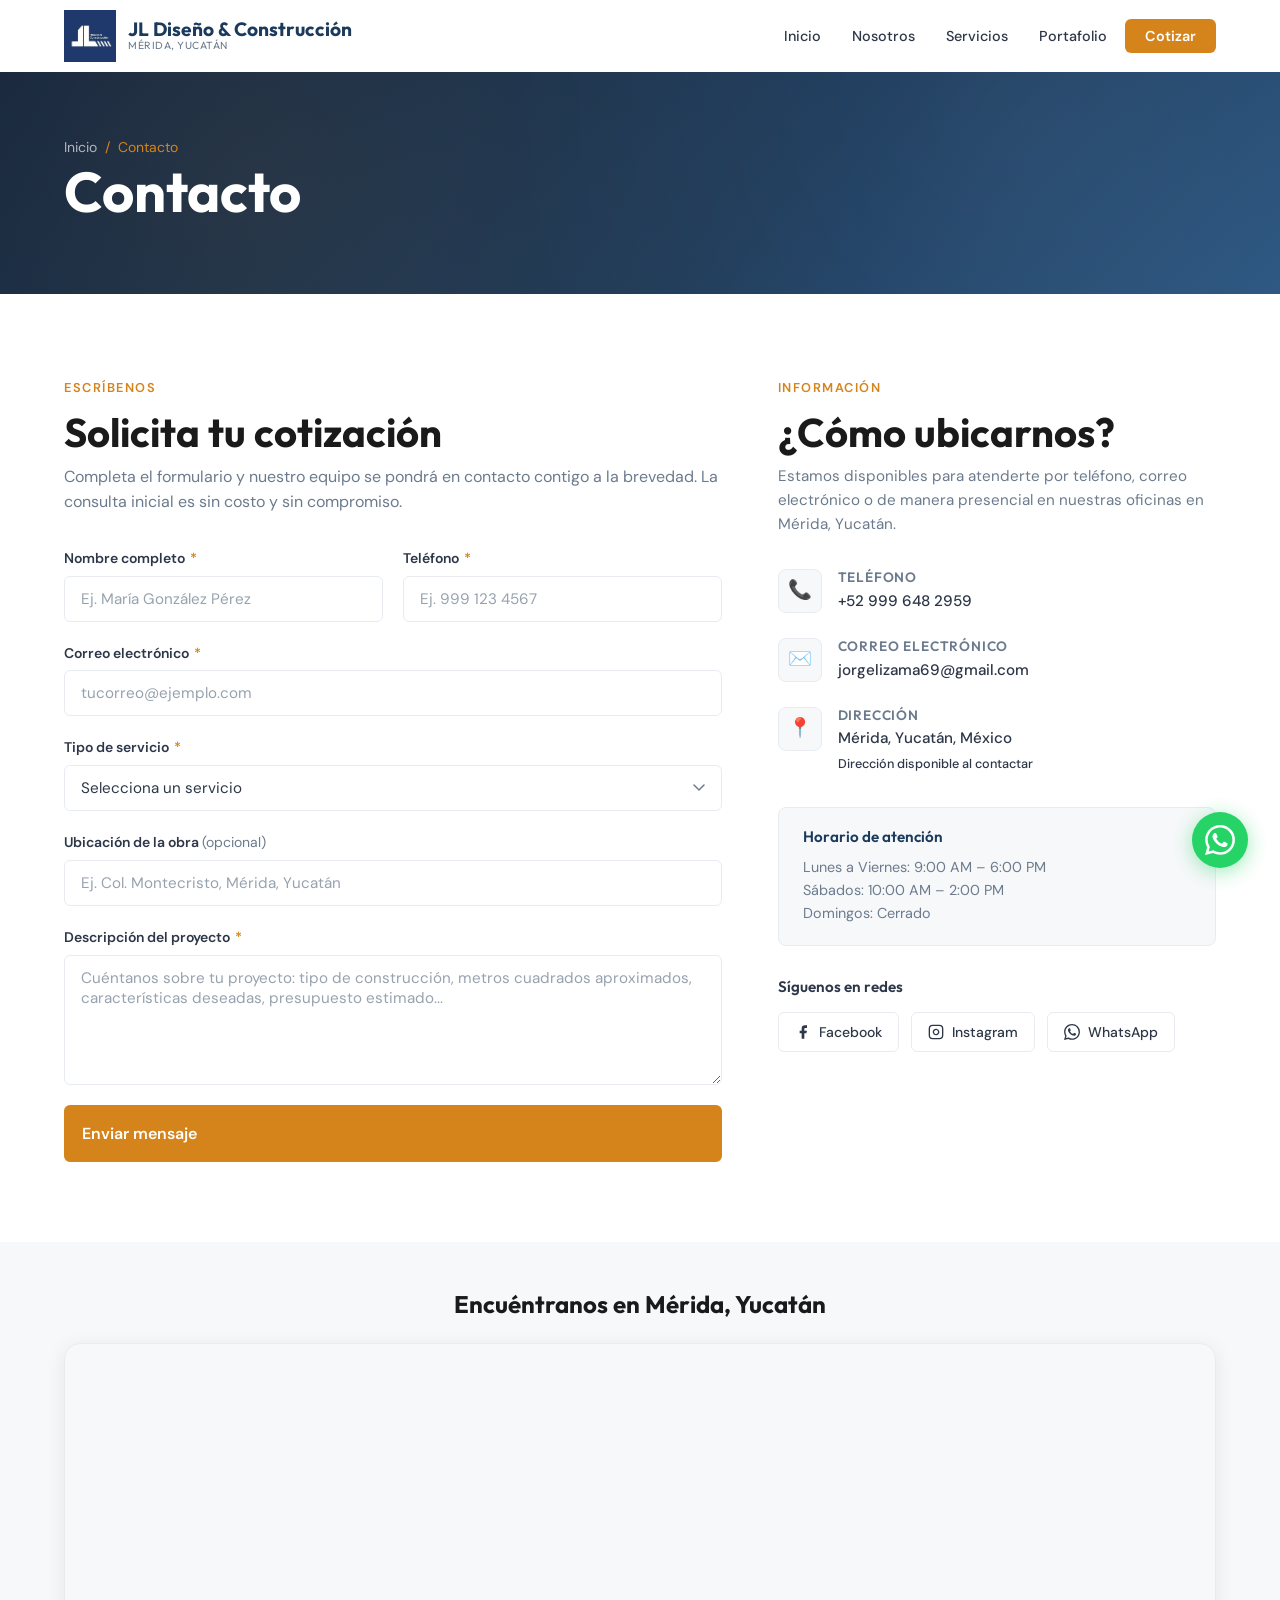
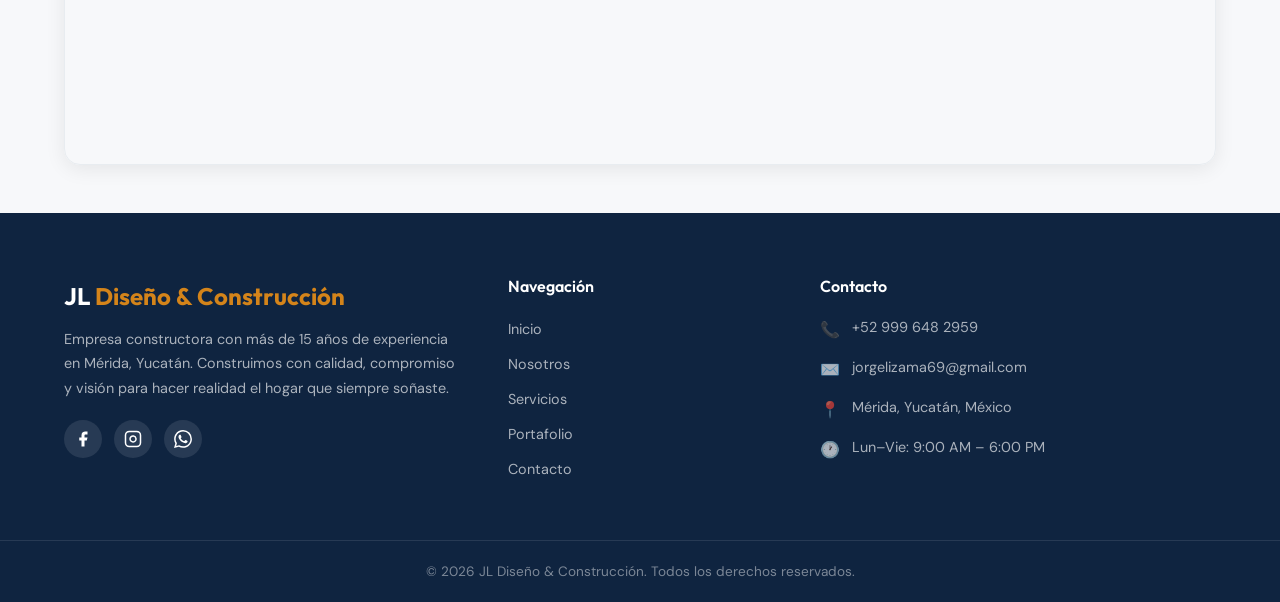
==== commit 44553c0a: "Update: datos reales, logo, testimonios, contadores, slider antes/después, proceso, favicon" ====
--- a/contacto.html
+++ b/contacto.html
@@ -18,6 +18,7 @@
   <link rel="preconnect" href="https://fonts.gstatic.com" crossorigin />
   <link href="https://fonts.googleapis.com/css2?family=Outfit:wght@400;500;600;700;800&family=DM+Sans:ital,opsz,wght@0,9..40,400;0,9..40,500;0,9..40,600;1,9..40,400&display=swap" rel="stylesheet" />
 
+  <link rel="icon" type="image/svg+xml" href="data:image/svg+xml,<svg xmlns='http://www.w3.org/2000/svg' viewBox='0 0 32 32'><rect width='32' height='32' rx='4' fill='%231B3A5C'/><text x='16' y='22' font-size='16' font-weight='bold' text-anchor='middle' fill='white' font-family='Arial'>JL</text></svg>">
   <link rel="stylesheet" href="css/styles.css" />
 </head>
 <body>
@@ -26,7 +27,7 @@
   <nav class="navbar" role="navigation" aria-label="Menú principal">
     <div class="container">
       <a href="index.html" class="navbar-brand" aria-label="JL Diseño y Construcción — Inicio">
-        <img src="img/logo.png" alt="Logo JL Diseño y Construcción" class="navbar-logo-img" />
+        <img src="img/logojl.jpg" alt="Logo JL Diseño y Construcción" class="navbar-logo-img" />
         <span class="logo-fallback navbar-logo-text" style="display:flex;flex-direction:column;">
           JL Diseño &amp; Construcción
           <span>Mérida, Yucatán</span>
@@ -175,21 +176,21 @@
                 <div class="contact-detail-icon" aria-hidden="true">📞</div>
                 <div class="contact-detail-text">
                   <h4>Teléfono</h4>
-                  <a href="tel:+529991234567">+52 999 123 4567</a>
+                  <a href="tel:+529996482959">+52 999 648 2959</a>
                 </div>
               </div>
               <div class="contact-detail-item">
                 <div class="contact-detail-icon" aria-hidden="true">✉️</div>
                 <div class="contact-detail-text">
                   <h4>Correo electrónico</h4>
-                  <a href="mailto:contacto@jlconstruccion.com">contacto@jlconstruccion.com</a>
+                  <a href="mailto:jorgelizama69@gmail.com">jorgelizama69@gmail.com</a>
                 </div>
               </div>
               <div class="contact-detail-item">
                 <div class="contact-detail-icon" aria-hidden="true">📍</div>
                 <div class="contact-detail-text">
                   <h4>Dirección</h4>
-                  <p>Calle 20 #123, Col. García Ginerés<br>Mérida, Yucatán, C.P. 97070<br>México</p>
+                  <p>Mérida, Yucatán, México<br><small>Dirección disponible al contactar</small></p>
                 </div>
               </div>
             </div>
@@ -212,7 +213,7 @@
                   <svg xmlns="http://www.w3.org/2000/svg" width="16" height="16" viewBox="0 0 24 24" fill="none" stroke="currentColor" stroke-width="2" aria-hidden="true"><rect x="2" y="2" width="20" height="20" rx="5" ry="5"/><path d="M16 11.37A4 4 0 1 1 12.63 8 4 4 0 0 1 16 11.37z"/><line x1="17.5" y1="6.5" x2="17.51" y2="6.5"/></svg>
                   Instagram
                 </a>
-                <a href="https://wa.me/529991234567" class="social-link" aria-label="Escríbenos por WhatsApp" rel="noopener" target="_blank">
+                <a href="https://wa.me/529996482959?text=Hola%2C%20me%20interesa%20una%20cotización%20de%20JL%20Diseño%20%26%20Construcción" class="social-link" aria-label="Escríbenos por WhatsApp" rel="noopener" target="_blank">
                   <svg xmlns="http://www.w3.org/2000/svg" width="16" height="16" viewBox="0 0 24 24" fill="currentColor" aria-hidden="true"><path d="M17.472 14.382c-.297-.149-1.758-.867-2.03-.967-.273-.099-.471-.148-.67.15-.197.297-.767.966-.94 1.164-.173.199-.347.223-.644.075-.297-.15-1.255-.463-2.39-1.475-.883-.788-1.48-1.761-1.653-2.059-.173-.297-.018-.458.13-.606.134-.133.298-.347.446-.52.149-.174.198-.298.298-.497.099-.198.05-.371-.025-.52-.075-.149-.669-1.612-.916-2.207-.242-.579-.487-.5-.669-.51-.173-.008-.371-.01-.57-.01-.198 0-.52.074-.792.372-.272.297-1.04 1.016-1.04 2.479 0 1.462 1.065 2.875 1.213 3.074.149.198 2.096 3.2 5.077 4.487.709.306 1.262.489 1.694.625.712.227 1.36.195 1.871.118.571-.085 1.758-.719 2.006-1.413.248-.694.248-1.289.173-1.413-.074-.124-.272-.198-.57-.347m-5.421 7.403h-.004a9.87 9.87 0 0 1-5.031-1.378l-.361-.214-3.741.982.998-3.648-.235-.374a9.86 9.86 0 0 1-1.51-5.26c.001-5.45 4.436-9.884 9.888-9.884 2.64 0 5.122 1.03 6.988 2.898a9.825 9.825 0 0 1 2.893 6.994c-.003 5.45-4.437 9.884-9.885 9.884m8.413-18.297A11.815 11.815 0 0 0 12.05 0C5.495 0 .16 5.335.157 11.892c0 2.096.547 4.142 1.588 5.945L.057 24l6.305-1.654a11.882 11.882 0 0 0 5.683 1.448h.005c6.554 0 11.89-5.335 11.893-11.893a11.821 11.821 0 0 0-3.48-8.413Z"/></svg>
                   WhatsApp
                 </a>
@@ -258,7 +259,7 @@
             <a href="#" aria-label="Instagram" rel="noopener">
               <svg xmlns="http://www.w3.org/2000/svg" width="18" height="18" viewBox="0 0 24 24" fill="none" stroke="currentColor" stroke-width="2" aria-hidden="true"><rect x="2" y="2" width="20" height="20" rx="5" ry="5"/><path d="M16 11.37A4 4 0 1 1 12.63 8 4 4 0 0 1 16 11.37z"/><line x1="17.5" y1="6.5" x2="17.51" y2="6.5"/></svg>
             </a>
-            <a href="https://wa.me/529991234567" aria-label="WhatsApp" rel="noopener" target="_blank">
+            <a href="https://wa.me/529996482959?text=Hola%2C%20me%20interesa%20una%20cotización%20de%20JL%20Diseño%20%26%20Construcción" aria-label="WhatsApp" rel="noopener" target="_blank">
               <svg xmlns="http://www.w3.org/2000/svg" width="18" height="18" viewBox="0 0 24 24" fill="currentColor" aria-hidden="true"><path d="M17.472 14.382c-.297-.149-1.758-.867-2.03-.967-.273-.099-.471-.148-.67.15-.197.297-.767.966-.94 1.164-.173.199-.347.223-.644.075-.297-.15-1.255-.463-2.39-1.475-.883-.788-1.48-1.761-1.653-2.059-.173-.297-.018-.458.13-.606.134-.133.298-.347.446-.52.149-.174.198-.298.298-.497.099-.198.05-.371-.025-.52-.075-.149-.669-1.612-.916-2.207-.242-.579-.487-.5-.669-.51-.173-.008-.371-.01-.57-.01-.198 0-.52.074-.792.372-.272.297-1.04 1.016-1.04 2.479 0 1.462 1.065 2.875 1.213 3.074.149.198 2.096 3.2 5.077 4.487.709.306 1.262.489 1.694.625.712.227 1.36.195 1.871.118.571-.085 1.758-.719 2.006-1.413.248-.694.248-1.289.173-1.413-.074-.124-.272-.198-.57-.347m-5.421 7.403h-.004a9.87 9.87 0 0 1-5.031-1.378l-.361-.214-3.741.982.998-3.648-.235-.374a9.86 9.86 0 0 1-1.51-5.26c.001-5.45 4.436-9.884 9.888-9.884 2.64 0 5.122 1.03 6.988 2.898a9.825 9.825 0 0 1 2.893 6.994c-.003 5.45-4.437 9.884-9.885 9.884m8.413-18.297A11.815 11.815 0 0 0 12.05 0C5.495 0 .16 5.335.157 11.892c0 2.096.547 4.142 1.588 5.945L.057 24l6.305-1.654a11.882 11.882 0 0 0 5.683 1.448h.005c6.554 0 11.89-5.335 11.893-11.893a11.821 11.821 0 0 0-3.48-8.413Z"/></svg>
             </a>
           </div>
@@ -277,15 +278,15 @@
           <h4>Contacto</h4>
           <div class="footer-contact-item">
             <span class="icon" aria-hidden="true">📞</span>
-            <span><a href="tel:+529991234567">+52 999 123 4567</a></span>
+            <span><a href="tel:+529996482959">+52 999 648 2959</a></span>
           </div>
           <div class="footer-contact-item">
             <span class="icon" aria-hidden="true">✉️</span>
-            <span><a href="mailto:contacto@jlconstruccion.com">contacto@jlconstruccion.com</a></span>
+            <span><a href="mailto:jorgelizama69@gmail.com">jorgelizama69@gmail.com</a></span>
           </div>
           <div class="footer-contact-item">
             <span class="icon" aria-hidden="true">📍</span>
-            <span>Calle 20 #123, Col. García Ginerés,<br>Mérida, Yucatán, México</span>
+            <span>Mérida, Yucatán, México</span>
           </div>
           <div class="footer-contact-item">
             <span class="icon" aria-hidden="true">🕐</span>
@@ -302,7 +303,7 @@
   </footer>
 
   <!-- ===== WHATSAPP FLOATING BUTTON ===== -->
-  <a href="https://wa.me/529991234567" class="whatsapp-btn" target="_blank" rel="noopener noreferrer" aria-label="Contáctanos por WhatsApp">
+  <a href="https://wa.me/529996482959?text=Hola%2C%20me%20interesa%20una%20cotización%20de%20JL%20Diseño%20%26%20Construcción" class="whatsapp-btn" target="_blank" rel="noopener noreferrer" aria-label="Contáctanos por WhatsApp">
     <svg xmlns="http://www.w3.org/2000/svg" viewBox="0 0 24 24" aria-hidden="true">
       <path d="M17.472 14.382c-.297-.149-1.758-.867-2.03-.967-.273-.099-.471-.148-.67.15-.197.297-.767.966-.94 1.164-.173.199-.347.223-.644.075-.297-.15-1.255-.463-2.39-1.475-.883-.788-1.48-1.761-1.653-2.059-.173-.297-.018-.458.13-.606.134-.133.298-.347.446-.52.149-.174.198-.298.298-.497.099-.198.05-.371-.025-.52-.075-.149-.669-1.612-.916-2.207-.242-.579-.487-.5-.669-.51-.173-.008-.371-.01-.57-.01-.198 0-.52.074-.792.372-.272.297-1.04 1.016-1.04 2.479 0 1.462 1.065 2.875 1.213 3.074.149.198 2.096 3.2 5.077 4.487.709.306 1.262.489 1.694.625.712.227 1.36.195 1.871.118.571-.085 1.758-.719 2.006-1.413.248-.694.248-1.289.173-1.413-.074-.124-.272-.198-.57-.347m-5.421 7.403h-.004a9.87 9.87 0 0 1-5.031-1.378l-.361-.214-3.741.982.998-3.648-.235-.374a9.86 9.86 0 0 1-1.51-5.26c.001-5.45 4.436-9.884 9.888-9.884 2.64 0 5.122 1.03 6.988 2.898a9.825 9.825 0 0 1 2.893 6.994c-.003 5.45-4.437 9.884-9.885 9.884m8.413-18.297A11.815 11.815 0 0 0 12.05 0C5.495 0 .16 5.335.157 11.892c0 2.096.547 4.142 1.588 5.945L.057 24l6.305-1.654a11.882 11.882 0 0 0 5.683 1.448h.005c6.554 0 11.89-5.335 11.893-11.893a11.821 11.821 0 0 0-3.48-8.413Z"/>
     </svg>
--- a/css/styles.css
+++ b/css/styles.css
@@ -1980,3 +1980,369 @@
     height: 50px;
   }
 }
+
+/* ============================================================
+   WHATSAPP TOOLTIP
+   ============================================================ */
+.whatsapp-btn {
+  position: fixed;
+  bottom: 2rem;
+  right: 2rem;
+}
+
+.whatsapp-btn::before {
+  content: '¡Chatea con nosotros!';
+  position: absolute;
+  right: calc(100% + 12px);
+  top: 50%;
+  transform: translateY(-50%);
+  background-color: var(--gray-dark);
+  color: var(--white);
+  font-family: var(--font-body);
+  font-size: 0.8rem;
+  font-weight: 500;
+  white-space: nowrap;
+  padding: 0.4rem 0.75rem;
+  border-radius: var(--radius-sm);
+  opacity: 0;
+  pointer-events: none;
+  transition: opacity 0.3s ease;
+}
+
+.whatsapp-btn::after {
+  content: '';
+  position: absolute;
+  right: calc(100% + 4px);
+  top: 50%;
+  transform: translateY(-50%);
+  border: 5px solid transparent;
+  border-left-color: var(--gray-dark);
+  opacity: 0;
+  pointer-events: none;
+  transition: opacity 0.3s ease;
+}
+
+.whatsapp-btn:hover::before,
+.whatsapp-btn:hover::after {
+  opacity: 1;
+}
+
+/* ============================================================
+   PROCESS SECTION
+   ============================================================ */
+.process-section {
+  background-color: var(--off-white);
+}
+
+.process-grid {
+  display: grid;
+  grid-template-columns: 1fr auto 1fr auto 1fr auto 1fr;
+  gap: 0;
+  align-items: start;
+  margin-top: 1rem;
+}
+
+.process-step {
+  background: var(--white);
+  border-radius: var(--radius-md);
+  padding: 2rem 1.5rem;
+  text-align: center;
+  box-shadow: var(--shadow-md);
+  border: 1px solid var(--gray-light);
+  transition: var(--transition);
+  position: relative;
+}
+
+.process-step:hover {
+  transform: translateY(-4px);
+  box-shadow: var(--shadow-lg);
+  border-color: var(--accent);
+}
+
+.process-number {
+  font-family: var(--font-heading);
+  font-size: 0.75rem;
+  font-weight: 700;
+  color: var(--white);
+  background-color: var(--primary);
+  width: 28px;
+  height: 28px;
+  border-radius: 50%;
+  display: flex;
+  align-items: center;
+  justify-content: center;
+  margin: 0 auto 0.75rem;
+  letter-spacing: 0.02em;
+}
+
+.process-icon {
+  font-size: 2.25rem;
+  margin-bottom: 0.75rem;
+  display: block;
+}
+
+.process-step h3 {
+  color: var(--primary);
+  font-size: 1.05rem;
+  margin-bottom: 0.6rem;
+}
+
+.process-step p {
+  color: var(--gray-medium);
+  font-size: 0.875rem;
+  line-height: 1.6;
+  margin: 0;
+}
+
+.process-connector {
+  display: flex;
+  align-items: center;
+  justify-content: center;
+  padding: 0 0.5rem;
+  margin-top: 3.5rem;
+}
+
+.process-connector::before {
+  content: '';
+  display: block;
+  width: 40px;
+  height: 2px;
+  background: linear-gradient(to right, var(--primary), var(--accent));
+  border-radius: 2px;
+}
+
+/* ============================================================
+   TESTIMONIALS SECTION
+   ============================================================ */
+.testimonials-section {
+  background-color: var(--white);
+}
+
+.testimonials-grid {
+  display: grid;
+  grid-template-columns: repeat(3, 1fr);
+  gap: 1.75rem;
+}
+
+.testimonial-card {
+  background: var(--off-white);
+  border-radius: var(--radius-md);
+  padding: 2rem;
+  border: 1px solid var(--gray-light);
+  transition: var(--transition);
+  position: relative;
+}
+
+.testimonial-card:hover {
+  transform: translateY(-4px);
+  box-shadow: var(--shadow-md);
+  border-color: var(--accent);
+}
+
+.testimonial-quote {
+  font-size: 3rem;
+  color: var(--accent);
+  line-height: 0.8;
+  margin-bottom: 1rem;
+  font-family: Georgia, serif;
+  opacity: 0.6;
+}
+
+.testimonial-text {
+  color: var(--gray-dark);
+  font-size: 0.95rem;
+  line-height: 1.7;
+  font-style: italic;
+  margin-bottom: 1.5rem;
+}
+
+.testimonial-author {
+  display: flex;
+  align-items: center;
+  gap: 0.85rem;
+}
+
+.testimonial-avatar {
+  width: 44px;
+  height: 44px;
+  border-radius: 50%;
+  background-color: var(--primary);
+  color: var(--white);
+  font-family: var(--font-heading);
+  font-size: 0.85rem;
+  font-weight: 700;
+  display: flex;
+  align-items: center;
+  justify-content: center;
+  flex-shrink: 0;
+}
+
+.testimonial-info strong {
+  display: block;
+  color: var(--black);
+  font-size: 0.9rem;
+  font-weight: 600;
+}
+
+.testimonial-info span {
+  font-size: 0.8rem;
+  color: var(--gray-medium);
+}
+
+/* ============================================================
+   BEFORE / AFTER SLIDER
+   ============================================================ */
+.before-after-section {
+  background-color: var(--off-white);
+}
+
+.ba-grid {
+  display: grid;
+  grid-template-columns: repeat(3, 1fr);
+  gap: 1.75rem;
+}
+
+.ba-item {
+  display: flex;
+  flex-direction: column;
+  gap: 0.75rem;
+}
+
+.ba-label-title {
+  font-family: var(--font-heading);
+  font-size: 0.95rem;
+  font-weight: 600;
+  color: var(--primary);
+  margin: 0;
+  text-align: center;
+}
+
+.ba-slider {
+  position: relative;
+  overflow: hidden;
+  border-radius: var(--radius-md);
+  box-shadow: var(--shadow-md);
+  aspect-ratio: 4/3;
+  cursor: col-resize;
+  user-select: none;
+  -webkit-user-select: none;
+}
+
+.ba-before,
+.ba-after {
+  position: absolute;
+  inset: 0;
+}
+
+.ba-before img,
+.ba-after img {
+  width: 100%;
+  height: 100%;
+  object-fit: cover;
+  pointer-events: none;
+}
+
+.ba-after {
+  clip-path: inset(0 50% 0 0);
+}
+
+.ba-label {
+  position: absolute;
+  top: 0.75rem;
+  font-size: 0.75rem;
+  font-weight: 700;
+  color: var(--white);
+  background-color: rgba(0, 0, 0, 0.5);
+  padding: 0.2rem 0.6rem;
+  border-radius: 50px;
+  letter-spacing: 0.06em;
+  text-transform: uppercase;
+  pointer-events: none;
+}
+
+.ba-label-left { left: 0.75rem; }
+.ba-label-right { right: 0.75rem; }
+
+.ba-handle {
+  position: absolute;
+  top: 0;
+  bottom: 0;
+  left: 50%;
+  transform: translateX(-50%);
+  display: flex;
+  flex-direction: column;
+  align-items: center;
+  pointer-events: none;
+  z-index: 10;
+}
+
+.ba-handle-line {
+  flex: 1;
+  width: 2px;
+  background-color: var(--white);
+  box-shadow: 0 0 6px rgba(0,0,0,0.4);
+}
+
+.ba-handle-circle {
+  width: 40px;
+  height: 40px;
+  border-radius: 50%;
+  background-color: var(--white);
+  display: flex;
+  align-items: center;
+  justify-content: center;
+  box-shadow: 0 2px 12px rgba(0,0,0,0.3);
+  flex-shrink: 0;
+}
+
+.ba-handle-circle svg {
+  stroke: var(--primary);
+  stroke-width: 2.5;
+  fill: none;
+}
+
+/* ============================================================
+   LOGO SIZING
+   ============================================================ */
+.navbar-logo-img {
+  height: 52px;
+  width: auto;
+  object-fit: contain;
+}
+
+/* ============================================================
+   RESPONSIVE — NEW SECTIONS
+   ============================================================ */
+@media (max-width: 1024px) {
+  .process-grid {
+    grid-template-columns: 1fr 1fr;
+    gap: 1.5rem;
+  }
+  .process-connector {
+    display: none;
+  }
+  .testimonials-grid {
+    grid-template-columns: 1fr;
+    max-width: 520px;
+    margin: 0 auto;
+  }
+  .ba-grid {
+    grid-template-columns: 1fr;
+    max-width: 560px;
+    margin: 0 auto;
+  }
+}
+
+@media (max-width: 768px) {
+  .process-grid {
+    grid-template-columns: 1fr;
+    max-width: 400px;
+    margin: 0 auto;
+  }
+  .testimonials-grid {
+    grid-template-columns: 1fr;
+  }
+  .ba-grid {
+    grid-template-columns: 1fr;
+  }
+}
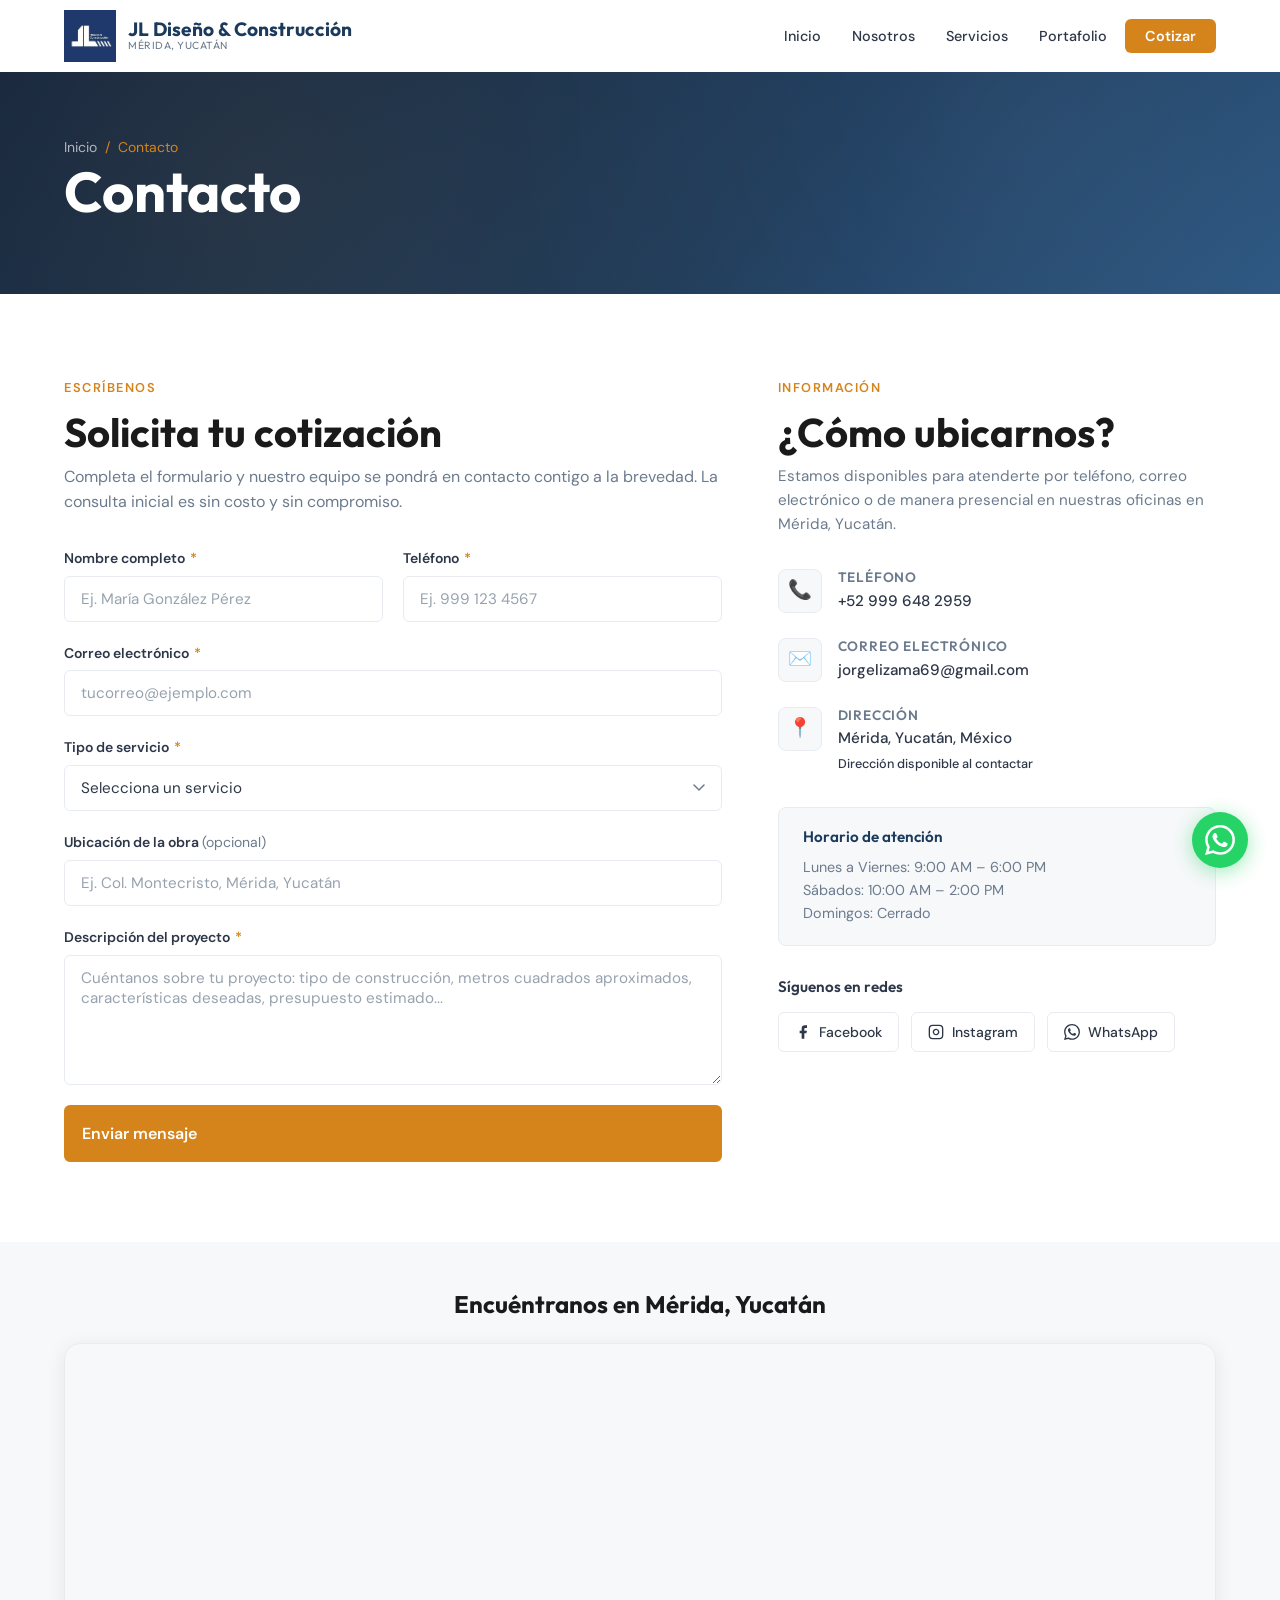
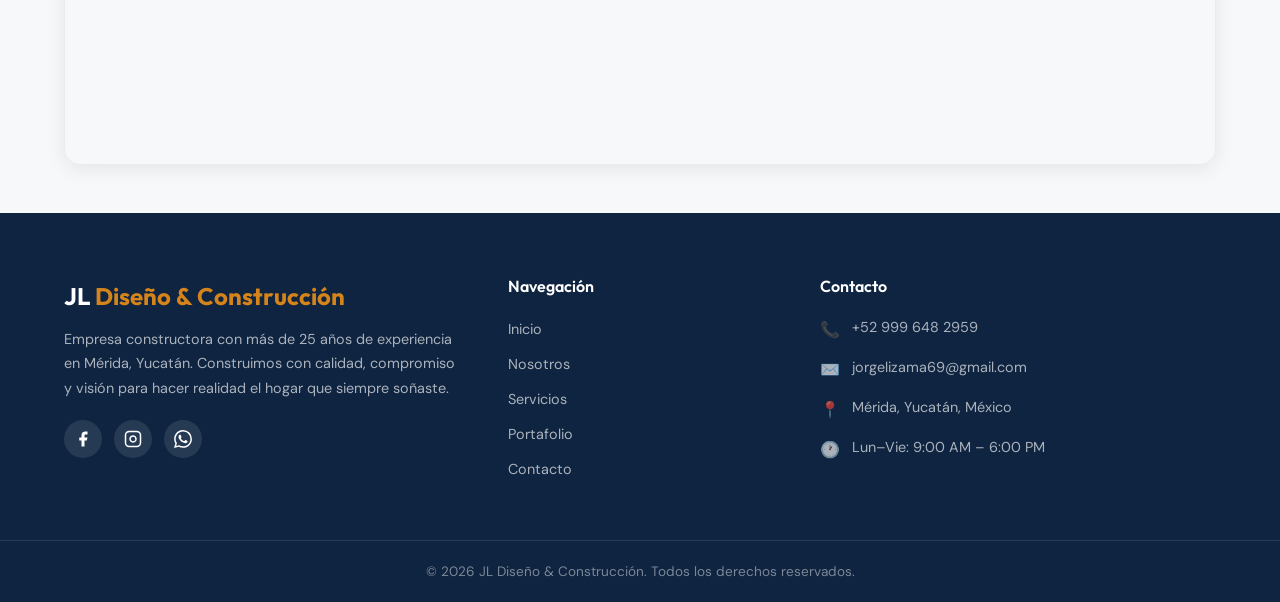
==== commit 08772e98: "Actualizacion mayor: biografia corregida, imagenes reales, 25 anios experiencia - Biografia Ing. Liz" ====
--- a/contacto.html
+++ b/contacto.html
@@ -132,6 +132,10 @@
                   <option value="construccion">Construcción de Casas</option>
                   <option value="remodelacion">Remodelaciones</option>
                   <option value="diseno">Diseño Arquitectónico</option>
+                  <option value="bacheo">Obra Civil y Bacheo</option>
+                  <option value="impermeabilizacion">Impermeabilización</option>
+                  <option value="mantenimiento">Mantenimiento Industrial</option>
+                  <option value="piscinas">Construcción de Piscinas</option>
                   <option value="otro">Otro</option>
                 </select>
               </div>
@@ -251,7 +255,7 @@
       <div class="footer-grid">
         <div class="footer-brand">
           <div class="footer-logo">JL <span>Diseño &amp; Construcción</span></div>
-          <p>Empresa constructora con más de 15 años de experiencia en Mérida, Yucatán. Construimos con calidad, compromiso y visión para hacer realidad el hogar que siempre soñaste.</p>
+          <p>Empresa constructora con más de 25 años de experiencia en Mérida, Yucatán. Construimos con calidad, compromiso y visión para hacer realidad el hogar que siempre soñaste.</p>
           <div class="footer-social" aria-label="Redes sociales">
             <a href="#" aria-label="Facebook" rel="noopener">
               <svg xmlns="http://www.w3.org/2000/svg" width="18" height="18" viewBox="0 0 24 24" fill="currentColor" aria-hidden="true"><path d="M18 2h-3a5 5 0 0 0-5 5v3H7v4h3v8h4v-8h3l1-4h-4V7a1 1 0 0 1 1-1h3z"/></svg>
--- a/css/styles.css
+++ b/css/styles.css
@@ -226,7 +226,8 @@
   background-color: var(--accent);
   color: var(--white);
   border-color: var(--accent);
-  transform: translateY(-2px);
+  transform: translateY(-3px) scale(1.03);
+  box-shadow: 0 8px 25px rgba(212, 132, 26, 0.35);
 }
 
 .btn-outline-white {
@@ -767,7 +768,7 @@
 .hero-bg {
   position: absolute;
   inset: 0;
-  background-image: url('https://images.unsplash.com/photo-1486325212027-8081e485255e?w=1920&q=80');
+  background-image: url('../img/modelo-mediterraneo-01.jpeg');
   background-size: cover;
   background-position: center;
   background-repeat: no-repeat;
@@ -1207,22 +1208,27 @@
 }
 
 .filter-btn {
-  padding: 0.5rem 1.25rem;
+  padding: 10px 24px;
+  border: 2px solid var(--primary);
   border-radius: 50px;
+  background: transparent;
+  color: var(--primary);
+  font-family: var(--font-body);
+  font-weight: 600;
   font-size: 0.875rem;
-  font-weight: 500;
-  color: var(--gray-medium);
-  background-color: var(--off-white);
-  border: 1px solid var(--gray-light);
-  transition: var(--transition);
   cursor: pointer;
-}
-
-.filter-btn:hover,
-.filter-btn.active {
-  background-color: var(--primary);
+  transition: all 0.3s ease;
+  text-transform: uppercase;
+  letter-spacing: 0.5px;
+}
+
+.filter-btn.active,
+.filter-btn:hover {
+  background: var(--primary);
   color: var(--white);
   border-color: var(--primary);
+  box-shadow: 0 4px 15px rgba(27, 58, 92, 0.3);
+  transform: translateY(-2px);
 }
 
 .portfolio-grid {
@@ -1240,8 +1246,8 @@
 }
 
 .portfolio-card:hover {
-  transform: translateY(-4px);
-  box-shadow: var(--shadow-lg);
+  transform: translateY(-6px);
+  box-shadow: 0 12px 40px rgba(0, 0, 0, 0.15);
 }
 
 .portfolio-card-image {
@@ -1264,7 +1270,7 @@
 .portfolio-card-image-overlay {
   position: absolute;
   inset: 0;
-  background: rgba(15, 36, 64, 0.7);
+  background: rgba(15, 36, 64, 0.55);
   display: flex;
   align-items: center;
   justify-content: center;
@@ -1276,12 +1282,26 @@
   opacity: 1;
 }
 
-.portfolio-card-image-overlay p {
-  color: rgba(255, 255, 255, 0.85);
-  font-size: 0.875rem;
-  text-align: center;
-  padding: 1rem;
-  margin: 0;
+.gallery-open-btn {
+  display: inline-block;
+  padding: 0.55rem 1.25rem;
+  border-radius: 50px;
+  background: rgba(255, 255, 255, 0.15);
+  border: 2px solid rgba(255, 255, 255, 0.8);
+  color: var(--white);
+  font-family: var(--font-heading);
+  font-size: 0.85rem;
+  font-weight: 700;
+  letter-spacing: 0.5px;
+  backdrop-filter: blur(4px);
+  transition: transform 0.3s ease, background 0.3s ease, border-color 0.3s ease;
+  white-space: nowrap;
+}
+
+.portfolio-card:hover .gallery-open-btn {
+  transform: scale(1.06);
+  background: var(--accent);
+  border-color: var(--accent);
 }
 
 .portfolio-card-body {
@@ -1322,7 +1342,16 @@
   content: '';
   position: absolute;
   inset: 0;
-  background-image: radial-gradient(circle at 30% 50%, rgba(212, 132, 26, 0.1) 0%, transparent 60%);
+  background-image:
+    radial-gradient(circle at 20% 50%, rgba(212, 132, 26, 0.12) 0%, transparent 55%),
+    radial-gradient(circle at 80% 30%, rgba(255, 255, 255, 0.04) 0%, transparent 40%),
+    repeating-linear-gradient(
+      45deg,
+      transparent,
+      transparent 30px,
+      rgba(255,255,255,0.015) 30px,
+      rgba(255,255,255,0.015) 31px
+    );
 }
 
 .cta-banner .container {
@@ -2064,7 +2093,7 @@
   font-size: 0.75rem;
   font-weight: 700;
   color: var(--white);
-  background-color: var(--primary);
+  background-color: var(--accent);
   width: 28px;
   height: 28px;
   border-radius: 50%;
@@ -2125,18 +2154,35 @@
 }
 
 .testimonial-card {
-  background: var(--off-white);
+  background: var(--white);
   border-radius: var(--radius-md);
-  padding: 2rem;
+  padding: 2rem 2rem 2rem 2.25rem;
   border: 1px solid var(--gray-light);
+  border-left: 3px solid var(--accent);
   transition: var(--transition);
   position: relative;
+  overflow: hidden;
+}
+
+.testimonial-card::before {
+  content: '\201C';
+  position: absolute;
+  top: -10px;
+  left: 10px;
+  font-size: 8rem;
+  font-family: var(--font-heading);
+  color: var(--accent);
+  opacity: 0.07;
+  line-height: 1;
+  pointer-events: none;
 }
 
 .testimonial-card:hover {
-  transform: translateY(-4px);
+  transform: translateY(-5px);
   box-shadow: var(--shadow-md);
-  border-color: var(--accent);
+  border-left-color: var(--primary);
+  border-color: var(--gray-light);
+  border-left-color: var(--accent);
 }
 
 .testimonial-quote {
@@ -2346,3 +2392,314 @@
     grid-template-columns: 1fr;
   }
 }
+
+/* ============================================================
+   SERVICES COMPACT GRID (7 services — index.html)
+   ============================================================ */
+.services-grid-compact {
+  display: grid;
+  grid-template-columns: repeat(4, 1fr);
+  gap: 1.25rem;
+  margin-bottom: 2.5rem;
+}
+
+.service-compact-card {
+  background: var(--white);
+  border-radius: var(--radius-md);
+  padding: 1.5rem 1.25rem;
+  border: 1px solid var(--gray-light);
+  border-top: 3px solid var(--accent);
+  box-shadow: var(--shadow-sm);
+  transition: var(--transition);
+  text-align: center;
+  position: relative;
+  overflow: hidden;
+}
+
+.service-compact-card::after {
+  content: '';
+  position: absolute;
+  top: 0; left: 0;
+  width: 0; height: 3px;
+  background-color: var(--primary);
+  transition: width 0.4s ease;
+}
+
+.service-compact-card:hover::after {
+  width: 100%;
+}
+
+.service-compact-card:hover {
+  border-color: var(--accent);
+  box-shadow: var(--shadow-md);
+  transform: translateY(-6px);
+  background: var(--off-white);
+}
+
+.service-compact-icon {
+  display: flex;
+  align-items: center;
+  justify-content: center;
+  width: 56px;
+  height: 56px;
+  background: rgba(212, 132, 26, 0.1);
+  border-radius: 50%;
+  margin: 0 auto 0.85rem;
+  color: var(--accent);
+  transition: var(--transition);
+}
+
+.service-compact-card:hover .service-compact-icon {
+  background: var(--accent);
+  color: var(--white);
+}
+
+.service-compact-card h3 {
+  font-size: 0.95rem;
+  color: var(--primary);
+  margin-bottom: 0.5rem;
+}
+
+.service-compact-card p {
+  font-size: 0.82rem;
+  color: var(--gray-medium);
+  line-height: 1.5;
+  margin-bottom: 0.75rem;
+}
+
+/* ============================================================
+   PORTFOLIO — GALLERY COUNT BADGE
+   ============================================================ */
+.gallery-count-badge {
+  display: inline-block;
+  background-color: var(--accent);
+  color: var(--white);
+  font-size: 0.72rem;
+  font-weight: 700;
+  padding: 0.2rem 0.6rem;
+  border-radius: 50px;
+  margin-top: 0.4rem;
+}
+
+/* ============================================================
+   LIGHTBOX
+   ============================================================ */
+.lightbox {
+  display: none;
+  position: fixed;
+  inset: 0;
+  z-index: 2000;
+  background-color: rgba(0, 0, 0, 0.95);
+  align-items: center;
+  justify-content: center;
+  opacity: 0;
+  transition: opacity 0.3s ease;
+}
+
+.lightbox.lb-open {
+  display: flex;
+}
+
+.lightbox.lb-open.lb-active {
+  opacity: 1;
+}
+
+.lightbox-content {
+  position: relative;
+  display: flex;
+  flex-direction: column;
+  align-items: center;
+  max-width: 90vw;
+  max-height: 90vh;
+}
+
+.lightbox-media-wrapper {
+  display: flex;
+  align-items: center;
+  justify-content: center;
+  max-width: 90vw;
+  max-height: 80vh;
+}
+
+.lightbox-media-wrapper img {
+  max-width: 90vw;
+  max-height: 80vh;
+  object-fit: contain;
+  border-radius: 4px;
+}
+
+.lightbox-media-wrapper video {
+  max-width: 90vw;
+  max-height: 80vh;
+  border-radius: 4px;
+}
+
+.lightbox-footer {
+  display: flex;
+  align-items: center;
+  justify-content: space-between;
+  width: 100%;
+  padding: 0.75rem 0 0;
+  gap: 1rem;
+}
+
+.lightbox-title {
+  color: rgba(255,255,255,0.85);
+  font-family: var(--font-heading);
+  font-size: 0.95rem;
+  font-weight: 600;
+}
+
+.lightbox-counter {
+  color: rgba(255,255,255,0.55);
+  font-size: 0.85rem;
+  white-space: nowrap;
+}
+
+.lightbox-close {
+  position: fixed;
+  top: 1rem;
+  right: 1.25rem;
+  background: rgba(255,255,255,0.12);
+  border: none;
+  color: var(--white);
+  font-size: 1.5rem;
+  width: 44px;
+  height: 44px;
+  border-radius: 50%;
+  cursor: pointer;
+  display: flex;
+  align-items: center;
+  justify-content: center;
+  transition: var(--transition);
+  z-index: 2001;
+}
+
+.lightbox-close:hover {
+  background: rgba(255,255,255,0.25);
+}
+
+.lightbox-prev,
+.lightbox-next {
+  position: fixed;
+  top: 50%;
+  transform: translateY(-50%);
+  background: rgba(255,255,255,0.12);
+  border: none;
+  color: var(--white);
+  font-size: 2.5rem;
+  width: 50px;
+  height: 50px;
+  border-radius: 50%;
+  cursor: pointer;
+  display: flex;
+  align-items: center;
+  justify-content: center;
+  transition: var(--transition);
+  z-index: 2001;
+  line-height: 1;
+}
+
+.lightbox-prev { left: 1rem; }
+.lightbox-next { right: 1rem; }
+
+.lightbox-prev:hover,
+.lightbox-next:hover {
+  background: rgba(255,255,255,0.28);
+}
+
+@media (max-width: 1024px) {
+  .services-grid-compact {
+    grid-template-columns: repeat(3, 1fr);
+  }
+}
+
+@media (max-width: 768px) {
+  .services-grid-compact {
+    grid-template-columns: repeat(2, 1fr);
+  }
+  .lightbox-prev { left: 0.25rem; }
+  .lightbox-next { right: 0.25rem; }
+  .lightbox-prev,
+  .lightbox-next {
+    width: 40px;
+    height: 40px;
+    font-size: 2rem;
+  }
+}
+
+@media (max-width: 480px) {
+  .services-grid-compact {
+    grid-template-columns: 1fr 1fr;
+  }
+}
+
+/* ============================================================
+   PAGE LOAD ANIMATIONS
+   ============================================================ */
+
+/* Navbar slides in from top */
+@keyframes navSlideDown {
+  from { transform: translateY(-100%); opacity: 0; }
+  to   { transform: translateY(0);     opacity: 1; }
+}
+.navbar {
+  animation: navSlideDown 0.45s ease forwards;
+}
+
+/* Hero / page-header fades in */
+@keyframes heroFadeIn {
+  from { opacity: 0; transform: translateY(20px); }
+  to   { opacity: 1; transform: translateY(0); }
+}
+.hero-content {
+  animation: heroFadeIn 0.7s 0.2s ease both;
+}
+.page-header h1 {
+  animation: heroFadeIn 0.6s 0.15s ease both;
+}
+
+/* ============================================================
+   PROCESS STEP STAGGER (handled by JS fade-in, but CSS adds delay)
+   ============================================================ */
+.process-step.fade-in-delay-1 { animation-delay: 0.05s; }
+.process-step.fade-in-delay-2 { animation-delay: 0.2s; }
+.process-step.fade-in-delay-3 { animation-delay: 0.35s; }
+.process-step.fade-in-delay-4 { animation-delay: 0.5s; }
+
+/* Process step icon bounce on hover */
+.process-step:hover .process-icon {
+  animation: iconBounce 0.5s ease;
+}
+@keyframes iconBounce {
+  0%, 100% { transform: translateY(0); }
+  40%       { transform: translateY(-8px); }
+  70%       { transform: translateY(-3px); }
+}
+
+/* ============================================================
+   MOBILE TESTIMONIALS — horizontal scroll carousel
+   ============================================================ */
+@media (max-width: 768px) {
+  .testimonials-grid {
+    display: flex;
+    overflow-x: auto;
+    scroll-snap-type: x mandatory;
+    -webkit-overflow-scrolling: touch;
+    gap: 1rem;
+    padding-bottom: 1rem;
+    scroll-padding: 0 1rem;
+  }
+  .testimonials-grid::-webkit-scrollbar { display: none; }
+  .testimonial-card {
+    flex: 0 0 85%;
+    scroll-snap-align: start;
+  }
+}
+
+/* ============================================================
+   BEFORE/AFTER TODO COMMENT LABEL
+   ============================================================ */
+.ba-todo-notice {
+  display: none; /* only visible in source as comment */
+}
